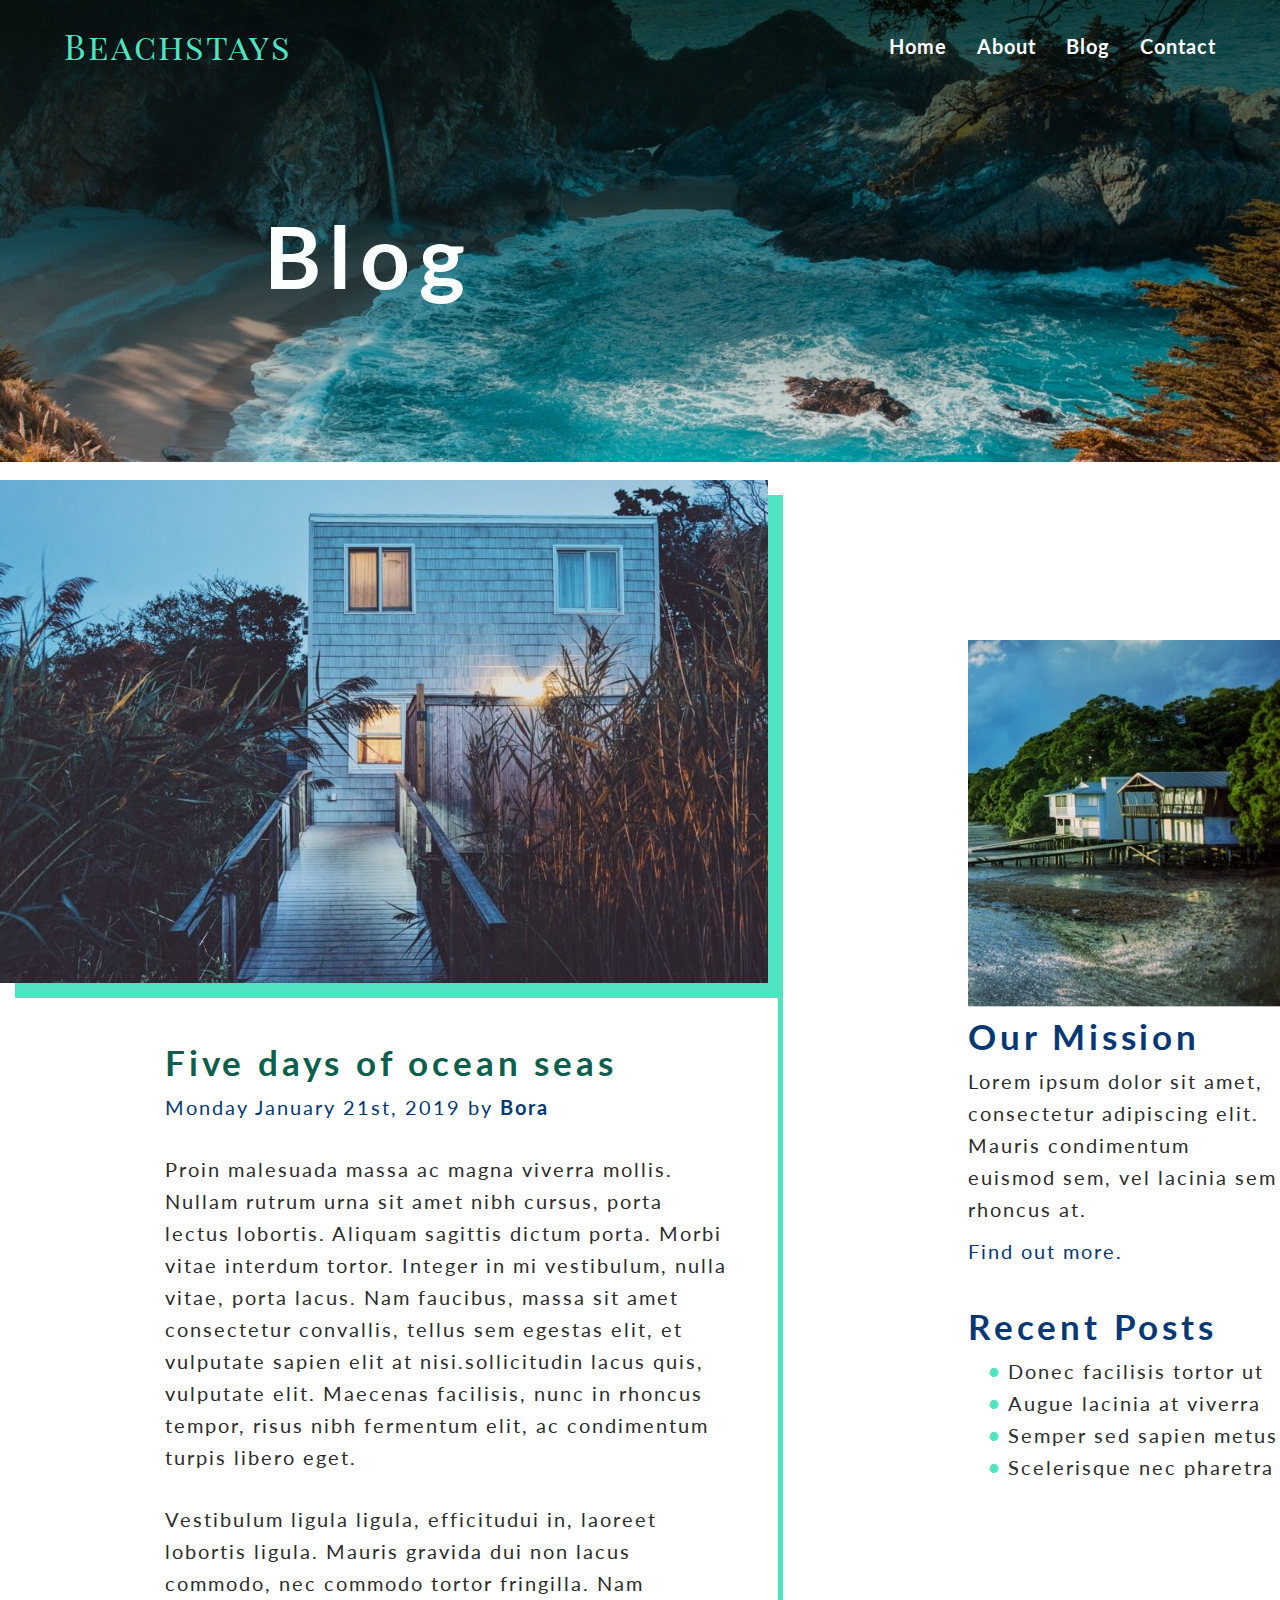
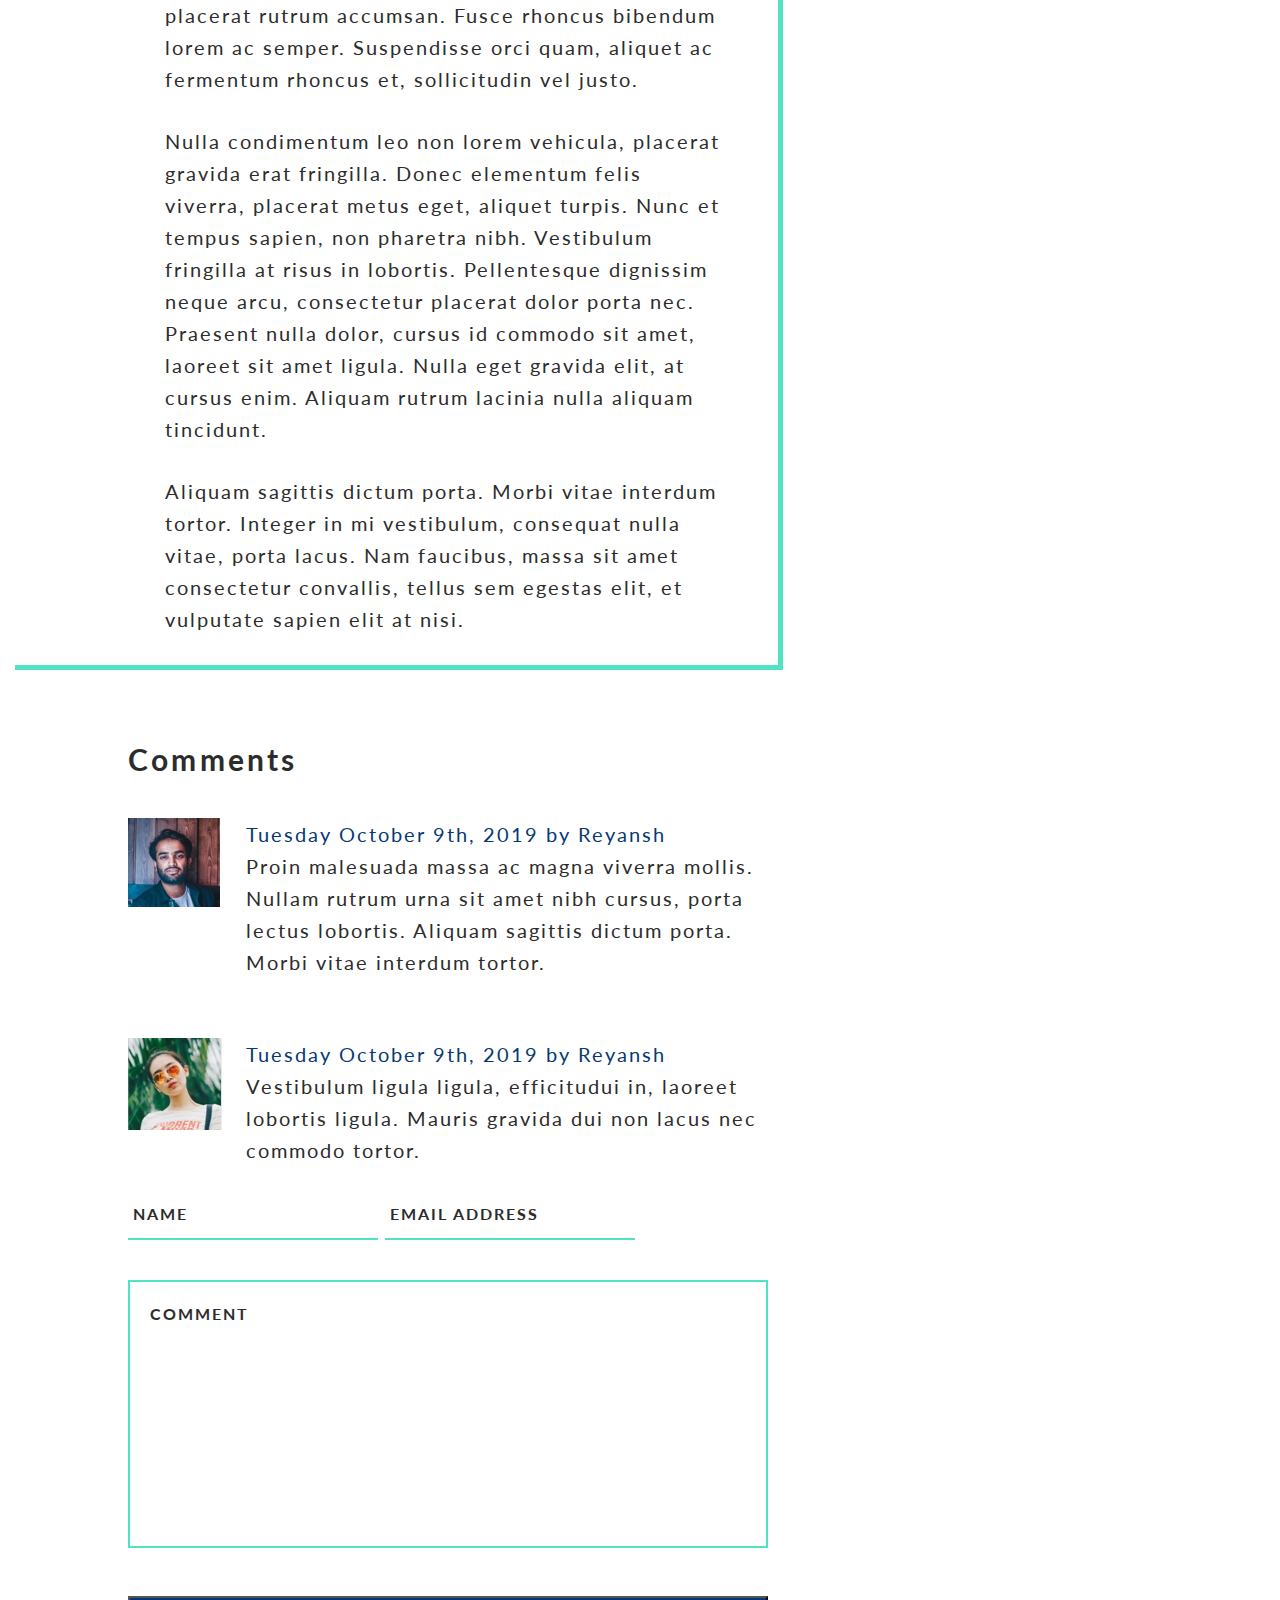
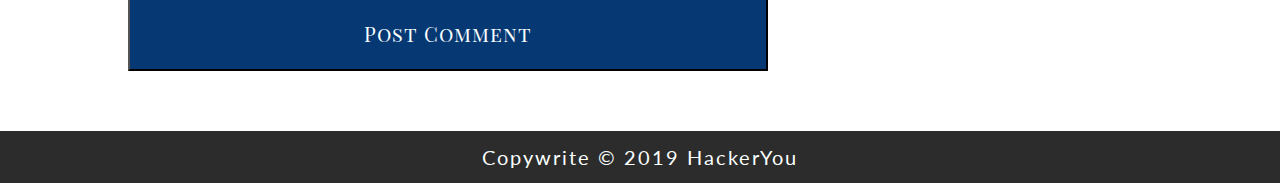
==== blog.html @ 85454492 "8. Completed HTM and CSS for the ContactPage and BlogPage" ====
<!DOCTYPE html>
<html lang="en">

<head>
  <meta charset="UTF-8">
  <meta http-equiv="X-UA-Compatible" content="IE=edge">
  <meta name="viewport" content="width=device-width, initial-scale=1.0">
  <title>Blog</title>

  <link href="https://fonts.googleapis.com/css2?family=Lato:wght@300;400&display=swap" rel="stylesheet">
  <link href="https://fonts.googleapis.com/css2?family=Playfair+Display+SC:ital,wght@1,900&display=swap"
    rel="stylesheet">
  <link rel="stylesheet" href="./styles/styles.css">
</head>

<body id="blogPage">
  <header id="header">
    <nav class="menu">
      <div class="wrapper">
        <div class="logoContainer">
          <p class="logo">Beachstays</p>
        </div> <!-- ./logoContainer -->

        <div class="navBar">
          <ul>
            <li><a href="#" class="nav">Home</a></li>
            <li><a href="#welcomePage" class="nav">About</a></li>
            <li><a href="#blogPage" class="nav">Blog</a></li>
            <li><a href="#contactPage" class="nav">Contact</a></li>
          </ul>
        </div>

        <!-- "Hamburger menu"  -->
        <a href="#" class="hamburgerMenu nav">
          <i class="fa fa-bars showIcon"></i>
        </a>
      </div> <!-- ./wrapper -->
    </nav>

    <div class="wrapper">
      <div class="headerText">
        <h2>Blog</h2>
      </div>
    </div> <!-- ./wrapper -->
  </header>

  <main>
    <section class="blogPost">
      <div class="detailedTrip">
        <div class="blogImageContainer">
          <img src="./assets/images/post-image.jpg" alt="XXXXXX">
        </div>
        <div class="blogTextContainer">
          <h4>Five days of ocean seas</h4>
          <p class="date">Monday January 21st, 2019 by <span> Bora</span></p>

          <p class="comm">Proin malesuada massa ac magna viverra mollis. Nullam rutrum urna sit amet nibh cursus,
            porta lectus lobortis. Aliquam sagittis dictum porta. Morbi vitae interdum tortor. Integer in mi vestibulum,
            nulla vitae, porta lacus. Nam faucibus, massa sit amet consectetur convallis, tellus sem egestas elit, et
            vulputate sapien elit at nisi.sollicitudin lacus quis, vulputate elit. Maecenas facilisis, nunc in rhoncus
            tempor, risus nibh fermentum elit, ac condimentum turpis libero eget.</p>

          <p class="comm">Vestibulum ligula ligula,
            efficitudui in, laoreet lobortis ligula. Mauris gravida dui non lacus commodo, nec commodo tortor
            fringilla. Nam placerat rutrum accumsan. Fusce rhoncus bibendum lorem ac semper. Suspendisse orci quam,
            aliquet
            ac
            fermentum rhoncus et, sollicitudin vel justo.</p>

          <p class="comm">Nulla condimentum leo non lorem vehicula, placerat gravida erat fringilla. Donec elementum
            felis viverra,
            placerat metus
            eget, aliquet turpis. Nunc et tempus sapien, non pharetra nibh. Vestibulum fringilla at risus in lobortis.
            Pellentesque
            dignissim neque arcu, consectetur placerat dolor porta nec. Praesent nulla dolor, cursus id commodo sit
            amet, laoreet
            sit amet ligula. Nulla
            eget gravida elit, at cursus enim. Aliquam rutrum lacinia nulla aliquam tincidunt.</p>

          <p class="comm"> Aliquam sagittis dictum porta. Morbi vitae interdum tortor. Integer in mi vestibulum,
            consequat
            nulla vitae,
            porta
            lacus. Nam faucibus, massa sit amet consectetur convallis, tellus sem egestas elit, et vulputate sapien elit
            at nisi.</p>
        </div>
      </div>
    </section>

    <aside class="ourMission">
      <div class="ourMissionRecentPosts">
        <div class="ourMissionImageContainer">
          <img src="./assets/images/sidebar-image.jpg" alt="XXXXXX">
        </div>

        <div class="ourMissionTextContainer">
          <h5>Our Mission</h5>
          <p class="comm">
            Lorem ipsum dolor sit amet, consectetur adipiscing elit. Mauris condimentum euismod sem, vel
            lacinia sem rhoncus at.</p>
          <a href="#" class="linkType">Find out more.</a>
        </div>

        <div class="recentPosts">
          <h5>Recent Posts</h5>
          <ul>
            <li><a href="#">Donec facilisis tortor ut</a></li>
            <li><a href="#">Augue lacinia at viverra</a></li>
            <li><a href="#">Semper sed sapien metus</a></li>
            <li><a href="#">Scelerisque nec pharetra</a></li>
          </ul>
        </div>

      </div>
    </aside>

    <section class="comments wrapper">
      <h6>Comments</h6>

      <div class="userComments">
        <div class="userImageContainer">
          <img src="./assets/images/comment-image.jpg" alt="XXXXX">
        </div>
        <div class="userCommentContainer">
          <p class="date">Tuesday October 9th, 2019 by Reyansh</p>
          <p class="comm">Proin malesuada massa ac magna viverra mollis. Nullam rutrum urna sit amet nibh cursus,
            porta lectus lobortis. Aliquam sagittis dictum porta. Morbi vitae interdum tortor. </p>
        </div>
      </div>

      <div class="userComments">
        <div class="userImageContainer">
          <img src="./assets/images/comment-image2.jpg" alt="XXXXXX">
        </div>
        <div class="userCommentContainer">
          <p class="date">Tuesday October 9th, 2019 by Reyansh</p>
          <p class="comm">Vestibulum ligula ligula,
            efficitudui in, laoreet lobortis ligula. Mauris gravida dui non lacus nec commodo tortor.</p>
        </div>
      </div>
    </section>






    <section class="commentForm">
      <form action="#" method="post" class="sendCommentForm" name="sendCommentForm">
        <div class="nameEmailContainer">
          <label for="name" class="sr-only">Name</label>
          <input type="text" id="name" class="name " placeholder="Name">
          <label for="email" class="sr-only">Email</label>
          <input type="email" id="email" class="email " placeholder="Email address">
        </div>
        <div class="commentContainer">
          <label for="comment" class="sr-only">Comment</label>
          <textarea name="comment" id="comment" class="comment" cols="80" rows="7" placeholder="Comment"></textarea>
        </div>
        <button type="submit" class="likeButton">Post Comment</button>


      </form>

    </section>

  </main>

  <footer>
    <div class="wrapper">
      <p>Copywrite © 2019 HackerYou</p>
    </div>
  </footer>
</body>

</html>
---- styles/styles.css ----
@charset "UTF-8";
html {
  line-height: 1.15;
  -ms-text-size-adjust: 100%;
  -webkit-text-size-adjust: 100%;
}

body {
  margin: 0;
}

article,
aside,
footer,
header,
nav,
section {
  display: block;
}

h1 {
  font-size: 2em;
  margin: 0.67em 0;
}

figcaption,
figure,
main {
  display: block;
}

figure {
  margin: 1em 40px;
}

hr {
  -webkit-box-sizing: content-box;
          box-sizing: content-box;
  height: 0;
  overflow: visible;
}

pre {
  font-family: monospace, monospace;
  font-size: 1em;
}

a {
  background-color: transparent;
  -webkit-text-decoration-skip: objects;
}

abbr[title] {
  border-bottom: none;
  text-decoration: underline;
  -webkit-text-decoration: underline dotted;
          text-decoration: underline dotted;
}

b,
strong {
  font-weight: inherit;
}

b,
strong {
  font-weight: bolder;
}

code,
kbd,
samp {
  font-family: monospace, monospace;
  font-size: 1em;
}

dfn {
  font-style: italic;
}

mark {
  background-color: #ff0;
  color: #000;
}

small {
  font-size: 80%;
}

sub,
sup {
  font-size: 75%;
  line-height: 0;
  position: relative;
  vertical-align: baseline;
}

sub {
  bottom: -0.25em;
}

sup {
  top: -0.5em;
}

audio,
video {
  display: inline-block;
}

audio:not([controls]) {
  display: none;
  height: 0;
}

img {
  border-style: none;
}

svg:not(:root) {
  overflow: hidden;
}

button,
input,
optgroup,
select,
textarea {
  font-family: sans-serif;
  font-size: 100%;
  line-height: 1.15;
  margin: 0;
}

button,
input {
  overflow: visible;
}

button,
select {
  text-transform: none;
}

button,
html [type=button],
[type=reset],
[type=submit] {
  -webkit-appearance: button;
}

button::-moz-focus-inner,
[type=button]::-moz-focus-inner,
[type=reset]::-moz-focus-inner,
[type=submit]::-moz-focus-inner {
  border-style: none;
  padding: 0;
}

button:-moz-focusring,
[type=button]:-moz-focusring,
[type=reset]:-moz-focusring,
[type=submit]:-moz-focusring {
  outline: 1px dotted ButtonText;
}

fieldset {
  padding: 0.35em 0.75em 0.625em;
}

legend {
  -webkit-box-sizing: border-box;
          box-sizing: border-box;
  color: inherit;
  display: table;
  max-width: 100%;
  padding: 0;
  white-space: normal;
}

progress {
  display: inline-block;
  vertical-align: baseline;
}

textarea {
  overflow: auto;
}

[type=checkbox],
[type=radio] {
  -webkit-box-sizing: border-box;
          box-sizing: border-box;
  padding: 0;
}

[type=number]::-webkit-inner-spin-button,
[type=number]::-webkit-outer-spin-button {
  height: auto;
}

[type=search] {
  -webkit-appearance: textfield;
  outline-offset: -2px;
}

[type=search]::-webkit-search-cancel-button,
[type=search]::-webkit-search-decoration {
  -webkit-appearance: none;
}

::-webkit-file-upload-button {
  -webkit-appearance: button;
  font: inherit;
}

details,
menu {
  display: block;
}

summary {
  display: list-item;
}

canvas {
  display: inline-block;
}

template {
  display: none;
}

[hidden] {
  display: none;
}

/* 1.2 BORDER-BOX */
* {
  -webkit-box-sizing: border-box;
  box-sizing: border-box;
}

*,
*::before,
*::after {
  -webkit-box-sizing: inherit;
          box-sizing: inherit;
}

.sr-only {
  position: absolute;
  width: 1px;
  height: 1px;
  margin: -1px;
  border: 0;
  padding: 0;
  white-space: nowrap;
  -webkit-clip-path: inset(100%);
          clip-path: inset(100%);
  clip: rect(0 0 0 0);
  overflow: hidden;
}

* {
  -webkit-box-sizing: border-box;
  box-sizing: border-box;
}

html {
  font-size: 125%;
}

h1,
.logo,
.likeButton {
  font-family: "Playfair Display SC", serif;
}

body,
h2,
h3,
h4,
h5,
h6,
.nav,
.placeholder {
  font-family: "Lato", sans-serif;
}

body {
  font-size: 1rem;
  color: #2c2c2c;
  line-height: 1.6rem;
  letter-spacing: 2px;
}

body {
  font-weight: normal;
}

.nav,
.likeButton {
  font-size: 1rem;
  color: #fafffe;
  letter-spacing: 1px;
}

.nav {
  font-weight: bold;
  line-height: 1.6rem;
}

.likeButton {
  font-weight: normal;
  line-height: 1.45rem;
}

.logo {
  font-size: 1.73rem;
  color: #50e3c2;
}

h1 {
  font-size: 5.56rem;
  color: #063974;
}

h2,
h3,
h4,
h5,
h6 {
  font-weight: bold;
  line-height: 2.9rem;
}

h2 {
  color: #fafffe;
  font-size: 4.35rem;
  letter-spacing: 9px;
}

h3 {
  color: #0c5f4c;
  font-size: 3.1rem;
  letter-spacing: 6.7px;
}

h4,
h5 {
  font-size: 1.75rem;
  letter-spacing: 3.8px;
}

h5 {
  color: #063974;
}

h6 {
  font-size: 1.5rem;
  letter-spacing: 3.2px;
}

.blogPost h4 {
  color: #0c5f4c;
}

.date {
  color: #063974;
}
.date span {
  font-weight: bold;
}

.linkType {
  color: #0c5f4c;
}

* {
  margin: 0;
  padding: 0;
}

ul {
  list-style: none;
}

a {
  text-decoration: none;
  color: inherit;
  cursor: pointer;
  -webkit-transition: 0.3s;
  transition: 0.3s;
}

.wrapper {
  display: -webkit-box;
  display: -ms-flexbox;
  display: flex;
  max-width: 1280px;
  width: 90%;
  margin: 0 auto;
}

img {
  max-height: 100%;
  max-width: 100%;
  display: block;
  height: auto;
}

.likeButton {
  background-color: #063974;
  padding: 18px 36px;
  text-align: center;
}
.likeButton:hover, .likeButton:focus {
  color: #50e3c2;
}

.nav {
  display: inherit;
  text-decoration: none;
}
.nav:hover, .nav:focus {
  color: #50e3c2;
}

.linkType {
  color: #063974;
}
.linkType:hover, .linkType:focus {
  opacity: 0.3;
}

#welcomePage header {
  background-image: url(../assets/images/home-image-1.jpg);
  height: 100vh;
  background-size: 100%;
  background-repeat: no-repeat;
}

#blogPage header {
  background-image: url(../assets/images/blog-image-1.jpg);
  height: 60vh;
  background-size: 100%;
  background-repeat: no-repeat;
}

#contactPage header {
  background-image: url(../assets/images/contact-image-1.jpg);
  height: 80vh;
  background-size: 100%;
  background-repeat: no-repeat;
}

.menu {
  padding-top: 30px;
}
.menu .wrapper {
  -webkit-box-pack: justify;
      -ms-flex-pack: justify;
          justify-content: space-between;
}
.menu .wrapper .navBar ul {
  display: -webkit-box;
  display: -ms-flexbox;
  display: flex;
  -webkit-box-orient: horizontal;
  -webkit-box-direction: normal;
      -ms-flex-direction: row;
          flex-direction: row;
  -webkit-box-pack: justify;
      -ms-flex-pack: justify;
          justify-content: space-between;
}
.menu .wrapper .navBar ul a {
  padding-left: 30px;
}
.menu .hamburgerMenu {
  display: none;
}

#welcomePage .headerText {
  text-align: left;
  margin-top: 30vh;
  margin-left: 450px;
}

#blogPage .headerText {
  margin-top: 15vh;
  margin-left: 200px;
}

#contactPage .headerText {
  margin-top: 25vh;
  margin-left: 130px;
}

footer {
  background-color: #2c2c2c;
  color: #fafffe;
  text-align: center;
}

footer p {
  width: 100%;
  padding: 10px;
  margin: 0;
}

#imagesContainer,
#planAhead,
#newLocations {
  background-color: aquamarine;
}

.secondNav i::before {
  font-family: FontAwesome;
  padding: 15px;
  border-radius: 50%;
  background-color: blue;
}

#blogPage main {
  display: -webkit-box;
  display: -ms-flexbox;
  display: flex;
  -webkit-box-pack: justify;
      -ms-flex-pack: justify;
          justify-content: space-between;
  -ms-flex-wrap: wrap;
      flex-wrap: wrap;
}

.blogPost {
  -ms-flex-preferred-size: 60%;
      flex-basis: 60%;
  position: relative;
  top: -60px;
}

.blogImageContainer {
  -webkit-box-shadow: 15px 15px #50e3c2;
          box-shadow: 15px 15px #50e3c2;
}
.blogImageContainer img {
  width: 100%;
  height: 100%;
  -o-object-fit: cover;
     object-fit: cover;
}

.blogTextContainer {
  position: relative;
  right: -15px;
  padding-top: 50px;
  padding-left: 150px;
  padding-right: 50px;
  border-right: 5px solid #50e3c2;
  border-bottom: 5px solid #50e3c2;
}

p {
  margin-bottom: 30px;
}

.ourMission {
  -ms-flex-preferred-size: 40%;
      flex-basis: 40%;
}

.blogImageContainer {
  width: 100%;
  height: auto;
}

.ourMissionRecentPosts {
  padding-top: 5rem;
  padding-left: 10rem;
}

.ourMissionTextContainer {
  margin-bottom: 30px;
}
.ourMissionTextContainer p {
  margin-bottom: 10px;
}

.recentPosts ul li::before {
  content: "•";
  color: #50e3c2;
  font-weight: bold;
  display: inline-block;
  width: 3em;
  margin-left: -1em;
  padding-left: 2rem;
}

.comments {
  width: 50%;
  -webkit-box-orient: vertical;
  -webkit-box-direction: normal;
      -ms-flex-direction: column;
          flex-direction: column;
  margin-left: 10%;
}
.comments .userComments {
  display: -webkit-box;
  display: -ms-flexbox;
  display: flex;
  margin: 30px 0;
}
.comments .userComments .userImageContainer {
  -ms-flex-preferred-size: 20%;
      flex-basis: 20%;
  padding-right: 20px;
}
.comments .userComments .userCommentContainer {
  -ms-flex-preferred-size: 90%;
      flex-basis: 90%;
}
.comments .userComments .userCommentContainer p {
  margin-bottom: 0;
}

#contactPage main {
  display: -webkit-box;
  display: -ms-flexbox;
  display: flex;
  -webkit-box-orient: horizontal;
  -webkit-box-direction: normal;
      -ms-flex-direction: row;
          flex-direction: row;
}

.messageForm {
  -ms-flex-preferred-size: 60%;
      flex-basis: 60%;
}

.companyInfo {
  display: -webkit-box;
  display: -ms-flexbox;
  display: flex;
  -webkit-box-orient: vertical;
  -webkit-box-direction: normal;
      -ms-flex-direction: column;
          flex-direction: column;
  -ms-flex-preferred-size: 30%;
      flex-basis: 30%;
  padding: 60px;
}
.companyInfo p {
  margin-bottom: 5px;
}
.companyInfo .socialIcons a {
  padding-right: 10px;
}
.companyInfo .emailContainer {
  font-weight: bold;
  margin-bottom: 20px;
}

.messageForm,
.commentForm {
  display: -webkit-box;
  display: -ms-flexbox;
  display: flex;
  width: 50%;
  margin-left: 10%;
  margin-bottom: 60px;
}
.messageForm input,
.messageForm textarea,
.commentForm input,
.commentForm textarea {
  font-family: "Lato", sans-serif;
  font-weight: 100;
  font-size: 20px;
  line-height: 32px;
  letter-spacing: 2px;
  padding: 0 0 10px 5px;
  border: none;
  resize: none;
  margin-bottom: 40px;
}
.messageForm input::-webkit-input-placeholder, .messageForm textarea::-webkit-input-placeholder, .commentForm input::-webkit-input-placeholder, .commentForm textarea::-webkit-input-placeholder {
  font-weight: bold;
  font-size: 0.8rem;
  color: #2c2c2c;
  opacity: 1;
  line-height: 1.2rem;
  text-transform: uppercase;
}
.messageForm input::-moz-placeholder, .messageForm textarea::-moz-placeholder, .commentForm input::-moz-placeholder, .commentForm textarea::-moz-placeholder {
  font-weight: bold;
  font-size: 0.8rem;
  color: #2c2c2c;
  opacity: 1;
  line-height: 1.2rem;
  text-transform: uppercase;
}
.messageForm input:-ms-input-placeholder, .messageForm textarea:-ms-input-placeholder, .commentForm input:-ms-input-placeholder, .commentForm textarea:-ms-input-placeholder {
  font-weight: bold;
  font-size: 0.8rem;
  color: #2c2c2c;
  opacity: 1;
  line-height: 1.2rem;
  text-transform: uppercase;
}
.messageForm input::-ms-input-placeholder, .messageForm textarea::-ms-input-placeholder, .commentForm input::-ms-input-placeholder, .commentForm textarea::-ms-input-placeholder {
  font-weight: bold;
  font-size: 0.8rem;
  color: #2c2c2c;
  opacity: 1;
  line-height: 1.2rem;
  text-transform: uppercase;
}
.messageForm input::placeholder,
.messageForm textarea::placeholder,
.commentForm input::placeholder,
.commentForm textarea::placeholder {
  font-weight: bold;
  font-size: 0.8rem;
  color: #2c2c2c;
  opacity: 1;
  line-height: 1.2rem;
  text-transform: uppercase;
}
.messageForm input,
.commentForm input {
  border-bottom: 2px solid #50e3c2;
}
.messageForm textarea,
.commentForm textarea {
  width: 100%;
  min-height: 130px;
  border: 2px solid #50e3c2;
  padding: 20px;
}
.messageForm .sendMessageForm,
.messageForm .sendCommentForm,
.commentForm .sendMessageForm,
.commentForm .sendCommentForm {
  width: 100%;
  display: -webkit-box;
  display: -ms-flexbox;
  display: flex;
  -webkit-box-orient: vertical;
  -webkit-box-direction: normal;
      -ms-flex-direction: column;
          flex-direction: column;
  -webkit-box-pack: justify;
      -ms-flex-pack: justify;
          justify-content: space-between;
}
.messageForm .nameEmailContainer,
.messageForm .messageContainer,
.messageForm .commentContainer,
.commentForm .nameEmailContainer,
.commentForm .messageContainer,
.commentForm .commentContainer {
  -ms-flex-preferred-size: 45%;
      flex-basis: 45%;
  -webkit-box-pack: justify;
      -ms-flex-pack: justify;
          justify-content: space-between;
}
.messageForm button,
.commentForm button {
  line-height: 35px;
}

.messageForm {
  background-color: white;
  position: relative;
  top: -100px;
  padding: 40px;
  -webkit-box-shadow: 15px 15px #50e3c2;
          box-shadow: 15px 15px #50e3c2;
}
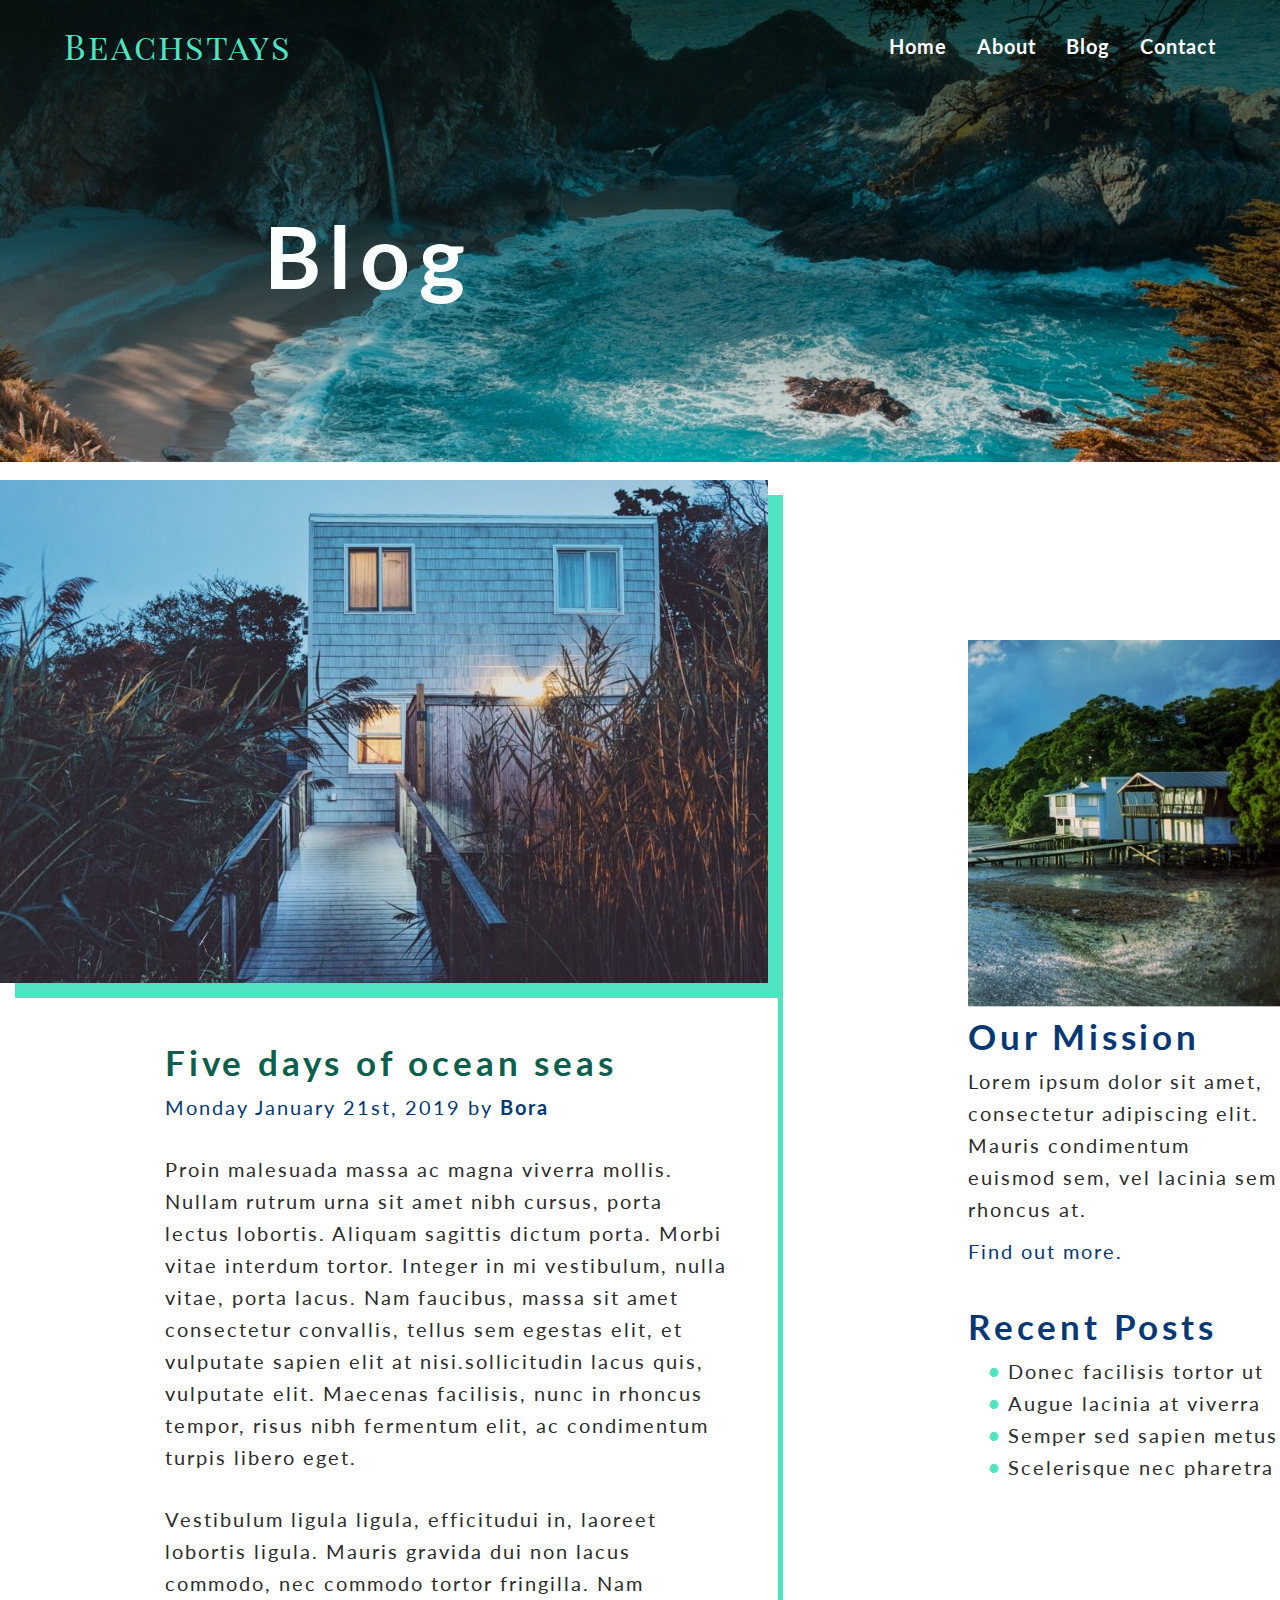
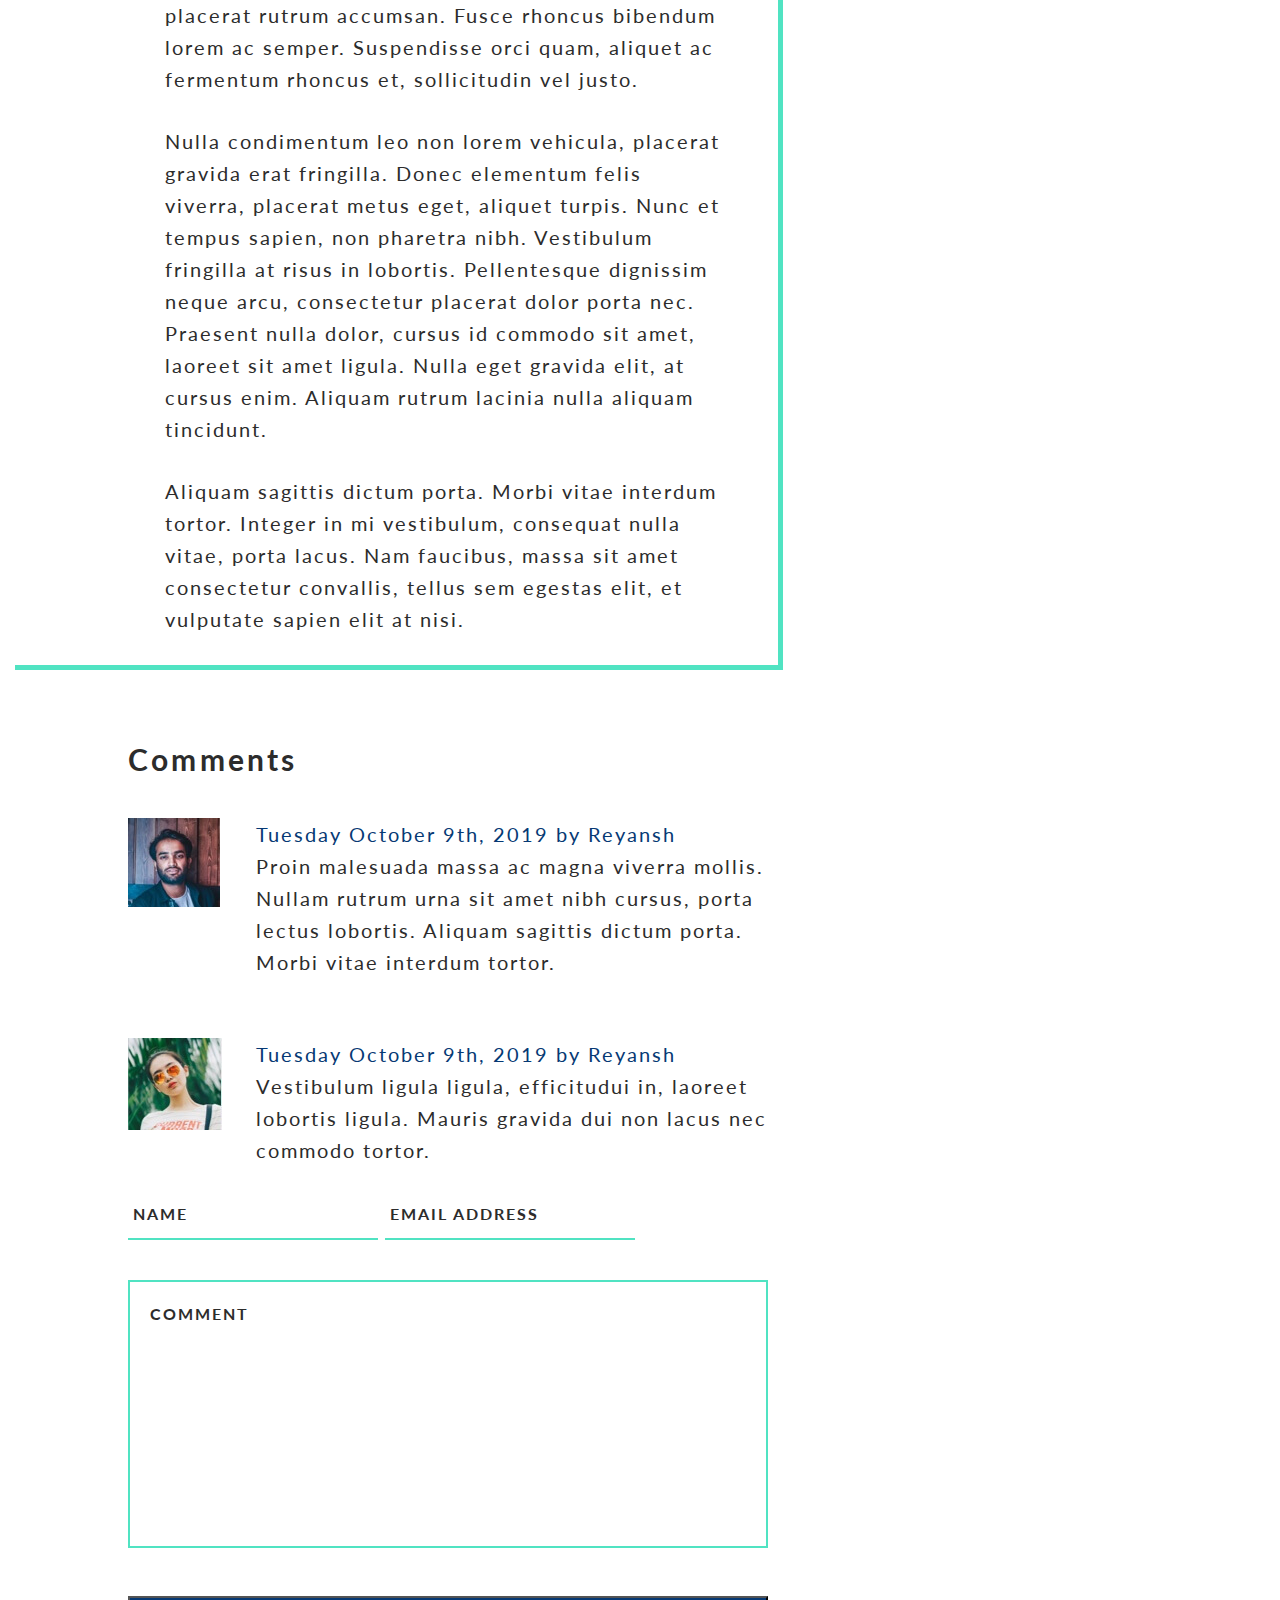
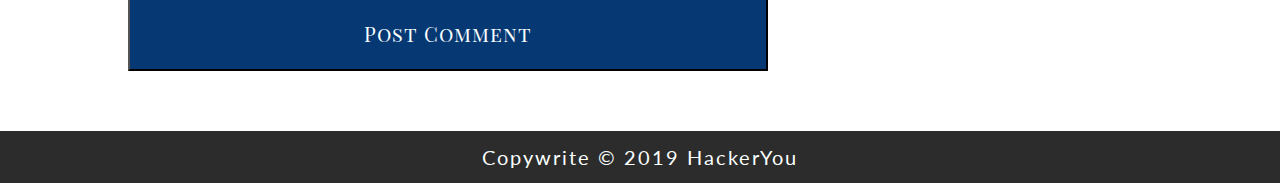
==== commit c17445df: "9. Partially completed HTML and CSS for all index Page except Freetrip Section" ====
--- a/blog.html
+++ b/blog.html
@@ -140,11 +140,6 @@
       </div>
     </section>
 
-
-
-
-
-
     <section class="commentForm">
       <form action="#" method="post" class="sendCommentForm" name="sendCommentForm">
         <div class="nameEmailContainer">
--- a/styles/styles.css
+++ b/styles/styles.css
@@ -20,7 +20,7 @@
 
 h1 {
   font-size: 2em;
-  margin: 0.67em 0;
+  margin: 0.4em 0;
 }
 
 figcaption,
@@ -353,6 +353,10 @@
   letter-spacing: 3.8px;
 }
 
+h4 {
+  color: #0c5f4c;
+}
+
 h5 {
   color: #063974;
 }
@@ -432,27 +436,6 @@
 }
 .linkType:hover, .linkType:focus {
   opacity: 0.3;
-}
-
-#welcomePage header {
-  background-image: url(../assets/images/home-image-1.jpg);
-  height: 100vh;
-  background-size: 100%;
-  background-repeat: no-repeat;
-}
-
-#blogPage header {
-  background-image: url(../assets/images/blog-image-1.jpg);
-  height: 60vh;
-  background-size: 100%;
-  background-repeat: no-repeat;
-}
-
-#contactPage header {
-  background-image: url(../assets/images/contact-image-1.jpg);
-  height: 80vh;
-  background-size: 100%;
-  background-repeat: no-repeat;
 }
 
 .menu {
@@ -482,15 +465,42 @@
   display: none;
 }
 
-#welcomePage .headerText {
+#welcomePage header {
+  background-image: url(../assets/images/home-image-1.jpg);
+  height: 100vh;
+  background-size: 100%;
+  background-repeat: no-repeat;
+}
+#welcomePage header .imagesContainer {
+  width: 600px;
+  max-width: 700px;
+  position: absolute;
+  left: 0;
+  top: 35vh;
+}
+#welcomePage header .headerText {
   text-align: left;
   margin-top: 30vh;
-  margin-left: 450px;
-}
-
-#blogPage .headerText {
+  margin-left: 400px;
+  z-index: 10;
+}
+
+#blogPage header {
+  background-image: url(../assets/images/blog-image-1.jpg);
+  height: 60vh;
+  background-size: 100%;
+  background-repeat: no-repeat;
+}
+#blogPage header .headerText {
   margin-top: 15vh;
   margin-left: 200px;
+}
+
+#contactPage header {
+  background-image: url(../assets/images/contact-image-1.jpg);
+  height: 80vh;
+  background-size: 100%;
+  background-repeat: no-repeat;
 }
 
 #contactPage .headerText {
@@ -510,17 +520,132 @@
   margin: 0;
 }
 
-#imagesContainer,
+#imagesGallery,
 #planAhead,
 #newLocations {
-  background-color: aquamarine;
-}
-
+  background-color: #d2f9f1;
+}
+
+#visitGuyana {
+  height: 460px;
+}
+#visitGuyana .wrapper {
+  margin-top: 20vh;
+  -webkit-box-pack: justify;
+      -ms-flex-pack: justify;
+          justify-content: space-between;
+}
+#visitGuyana .visitGuyanaContent {
+  -ms-flex-preferred-size: 60%;
+      flex-basis: 60%;
+}
+#visitGuyana .visitGuyanaImageContainer img {
+  -webkit-box-shadow: -15px 15px #50e3c2;
+          box-shadow: -15px 15px #50e3c2;
+}
+#visitGuyana h4 {
+  margin-bottom: 20px;
+}
+
+#imagesGallery {
+  height: 500px;
+}
+#imagesGallery ul {
+  display: -webkit-box;
+  display: -ms-flexbox;
+  display: flex;
+  -webkit-box-pack: space-evenly;
+      -ms-flex-pack: space-evenly;
+          justify-content: space-evenly;
+}
+#imagesGallery ul li {
+  -ms-flex-preferred-size: 33%;
+      flex-basis: 33%;
+  padding: 50px 15px;
+}
+
+.secondNav {
+  height: 350px;
+  margin: 30px 0;
+}
+.secondNav ul {
+  display: -webkit-box;
+  display: -ms-flexbox;
+  display: flex;
+  -webkit-box-pack: space-evenly;
+      -ms-flex-pack: space-evenly;
+          justify-content: space-evenly;
+  -ms-flex-wrap: wrap;
+      flex-wrap: wrap;
+}
+.secondNav ul li {
+  display: -webkit-box;
+  display: -ms-flexbox;
+  display: flex;
+  -ms-flex-preferred-size: 50%;
+      flex-basis: 50%;
+}
+.secondNav ul li .seconNavIcon {
+  -ms-flex-preferred-size: 10%;
+      flex-basis: 10%;
+}
+.secondNav ul li .seconNavText {
+  -ms-flex-preferred-size: 80%;
+      flex-basis: 80%;
+  padding-left: 10px;
+}
+.secondNav ul li .seconNavText h6 {
+  color: #0c5f4c;
+  margin-top: -15px;
+}
 .secondNav i::before {
   font-family: FontAwesome;
+  font-style: normal;
+  color: white;
   padding: 15px;
   border-radius: 50%;
-  background-color: blue;
+  background-color: #50e3c2;
+}
+
+#planAhead,
+#newLocations {
+  display: -webkit-box;
+  display: -ms-flexbox;
+  display: flex;
+  -webkit-box-pack: justify;
+      -ms-flex-pack: justify;
+          justify-content: space-between;
+}
+
+.planAheadImageContainer,
+.planAheadTextContainer,
+.newLocationsImageContainer,
+.newLocationsTextContainer {
+  -ms-flex-preferred-size: 40%;
+      flex-basis: 40%;
+}
+
+.planAheadImageContainer {
+  position: relative;
+  top: -25px;
+  -webkit-box-shadow: 15px 15px #50e3c2;
+          box-shadow: 15px 15px #50e3c2;
+}
+
+.planAheadTextContainer {
+  padding: 60px 60px 50px 0;
+}
+
+.newLocationsTextContainer {
+  padding: 50px 0 50px 60px;
+  text-align: right;
+}
+
+.newLocationsImageContainer {
+  position: relative;
+  top: 25px;
+  -webkit-box-shadow: -15px 15px #50e3c2;
+          box-shadow: -15px 15px #50e3c2;
 }
 
 #blogPage main {
@@ -618,8 +743,8 @@
   padding-right: 20px;
 }
 .comments .userComments .userCommentContainer {
-  -ms-flex-preferred-size: 90%;
-      flex-basis: 90%;
+  -ms-flex-preferred-size: 80%;
+      flex-basis: 80%;
 }
 .comments .userComments .userCommentContainer p {
   margin-bottom: 0;
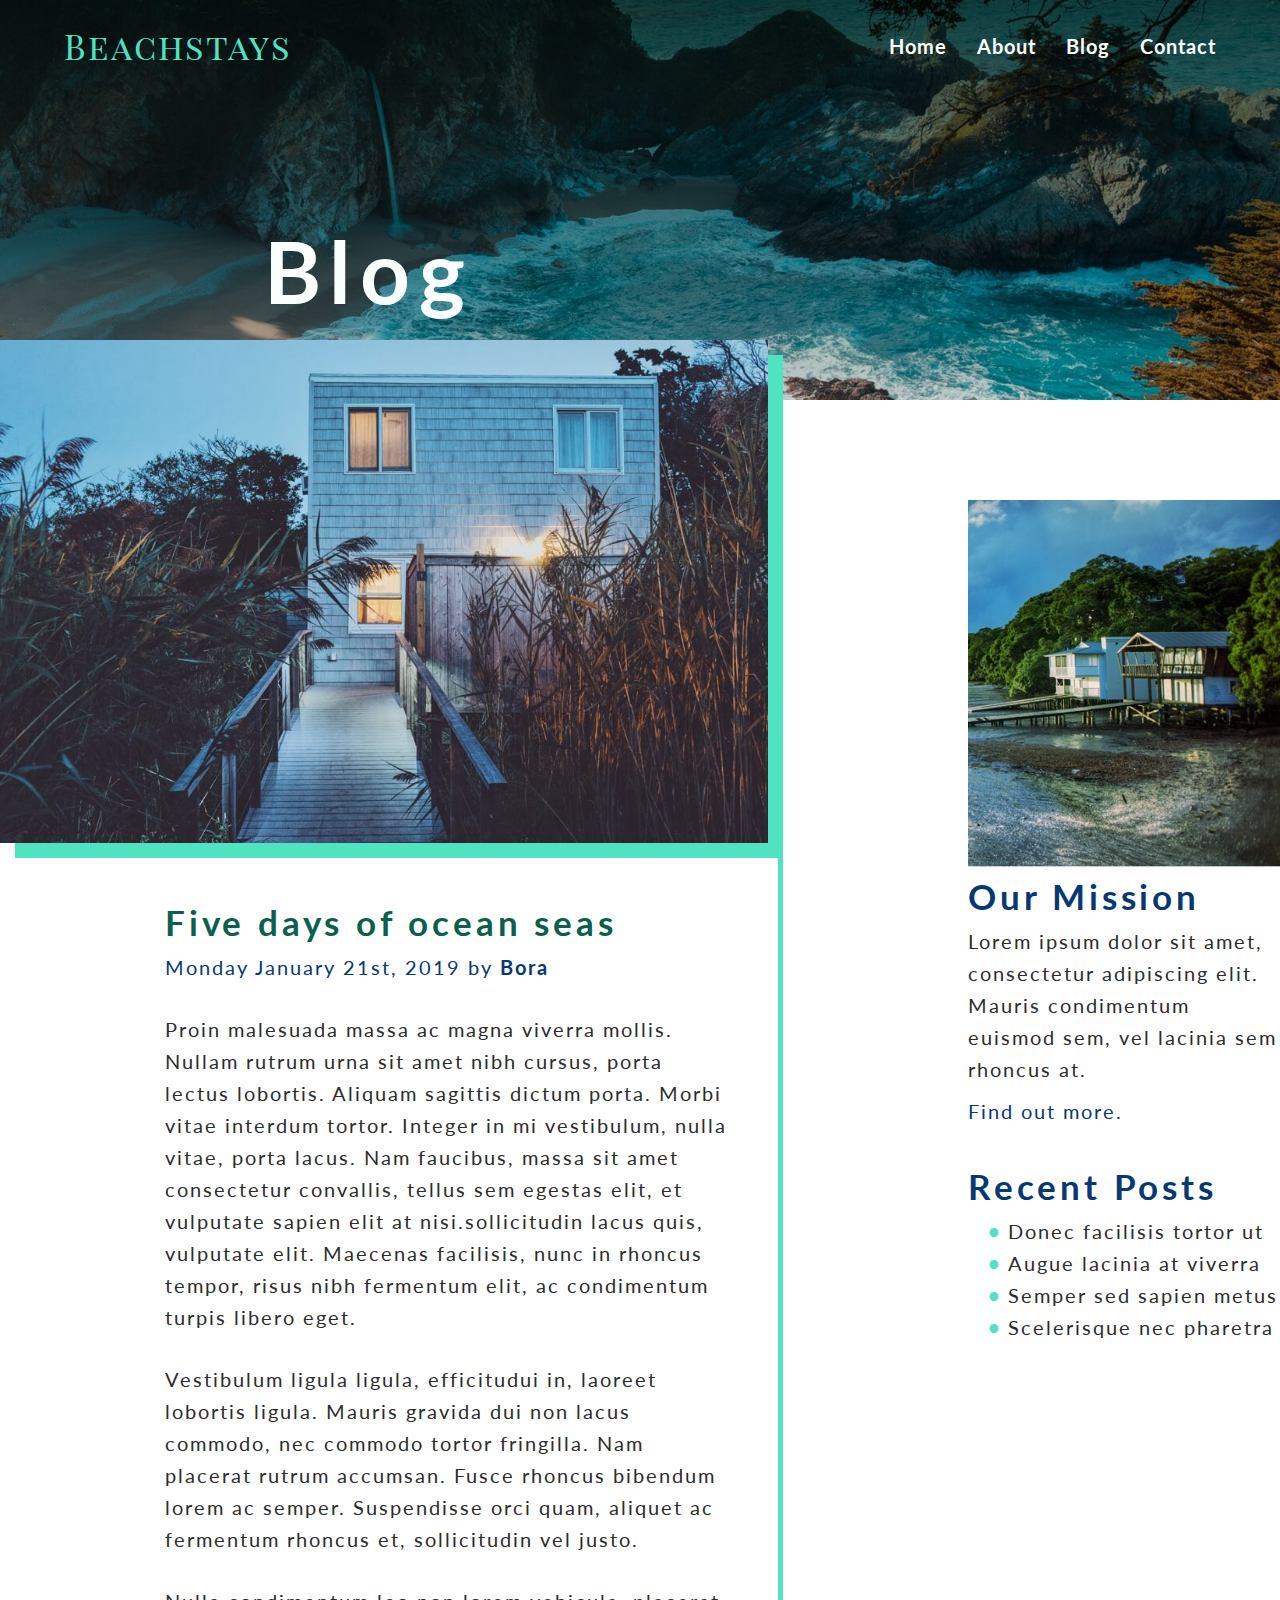
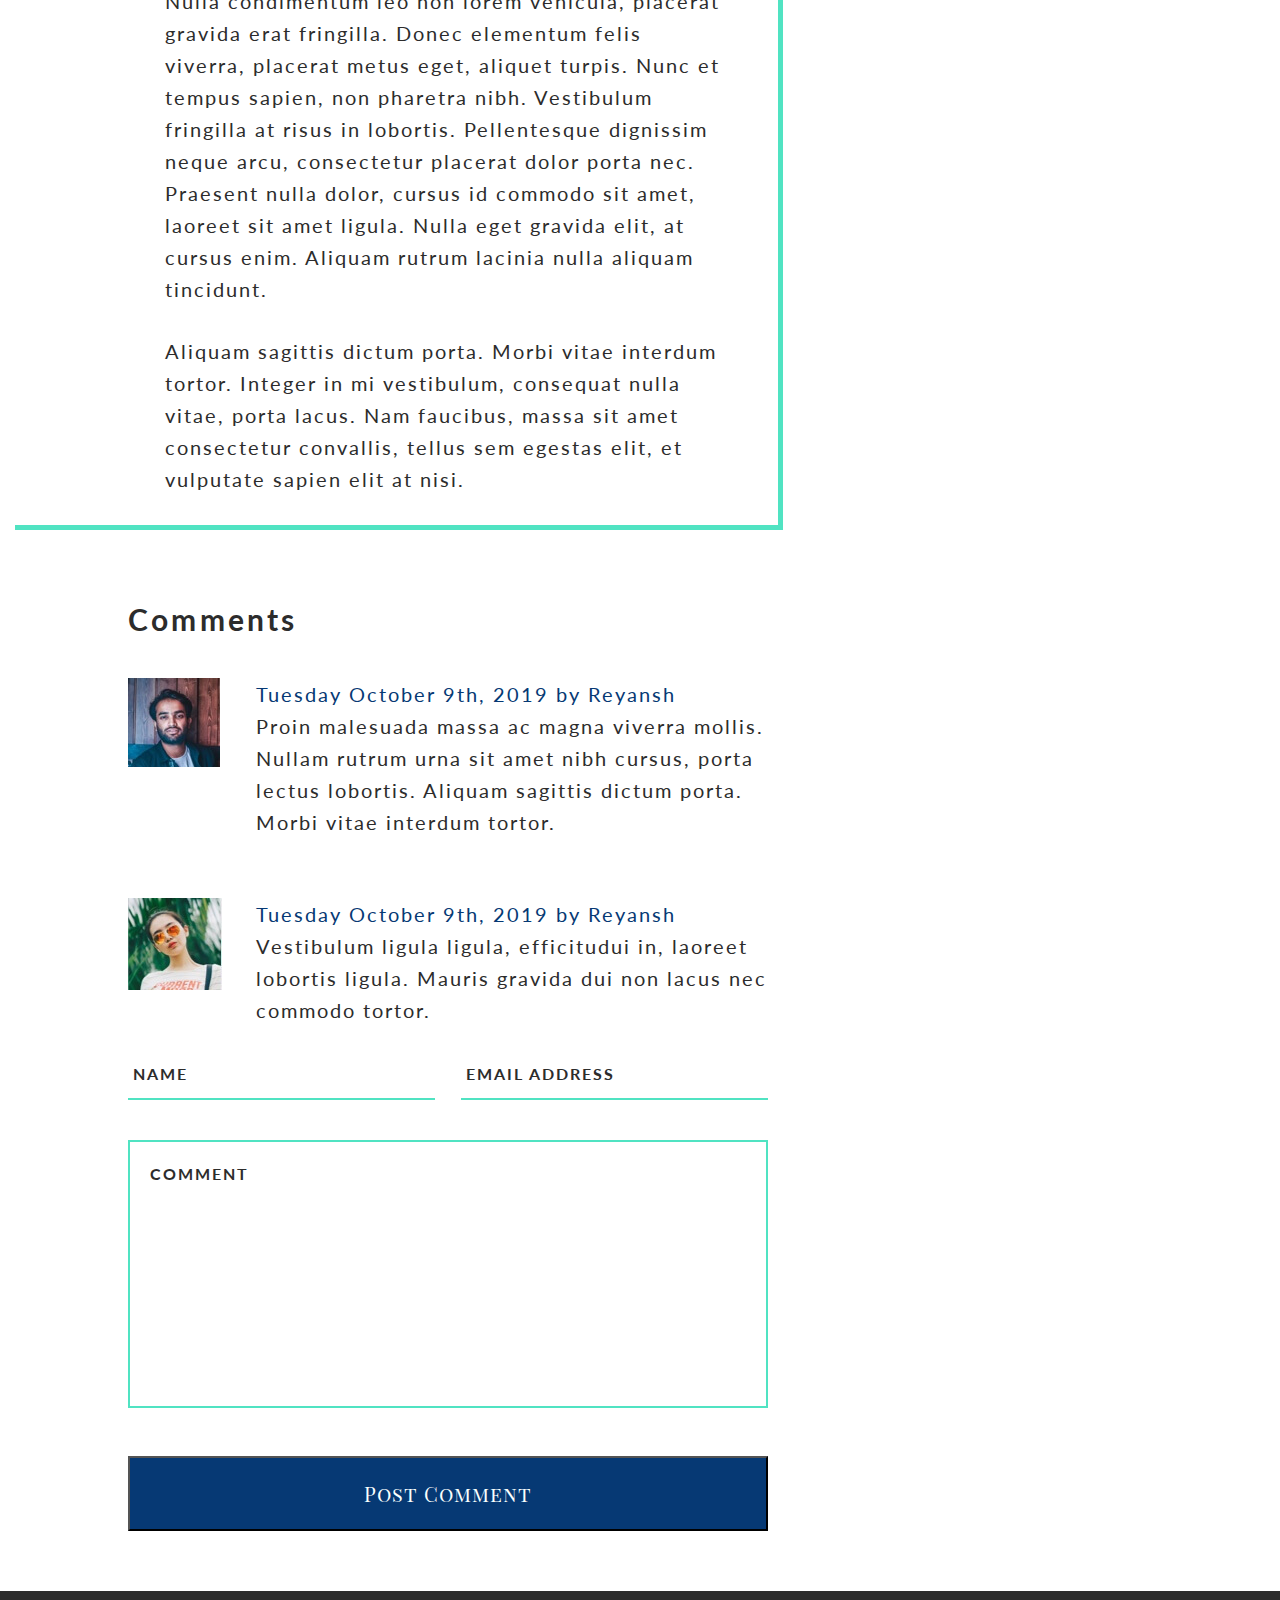
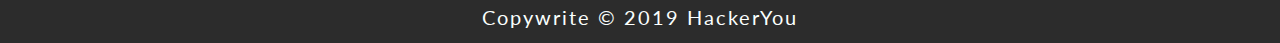
==== commit c1c9d488: "11. Finished Responsive Contact Page" ====
--- a/blog.html
+++ b/blog.html
@@ -23,10 +23,10 @@
 
         <div class="navBar">
           <ul>
-            <li><a href="#" class="nav">Home</a></li>
-            <li><a href="#welcomePage" class="nav">About</a></li>
-            <li><a href="#blogPage" class="nav">Blog</a></li>
-            <li><a href="#contactPage" class="nav">Contact</a></li>
+            <li><a href="./index.html" class="nav">Home</a></li>
+            <li><a href="./contact.html" class="nav">About</a></li>
+            <li><a href="./blog.html" class="nav">Blog</a></li>
+            <li><a href="./contact.html" class="nav">Contact</a></li>
           </ul>
         </div>
 
--- a/styles/styles.css
+++ b/styles/styles.css
@@ -467,8 +467,8 @@
 
 #welcomePage header {
   background-image: url(../assets/images/home-image-1.jpg);
-  height: 100vh;
-  background-size: 100%;
+  height: 600px;
+  background-size: cover;
   background-repeat: no-repeat;
 }
 #welcomePage header .imagesContainer {
@@ -476,35 +476,34 @@
   max-width: 700px;
   position: absolute;
   left: 0;
-  top: 35vh;
+  top: 200px;
 }
 #welcomePage header .headerText {
   text-align: left;
-  margin-top: 30vh;
-  margin-left: 400px;
+  padding-top: 200px;
+  padding-left: 420px;
   z-index: 10;
 }
 
 #blogPage header {
   background-image: url(../assets/images/blog-image-1.jpg);
-  height: 60vh;
-  background-size: 100%;
+  height: 400px;
+  background-size: cover;
   background-repeat: no-repeat;
 }
 #blogPage header .headerText {
-  margin-top: 15vh;
+  margin-top: 150px;
   margin-left: 200px;
 }
 
 #contactPage header {
   background-image: url(../assets/images/contact-image-1.jpg);
-  height: 80vh;
-  background-size: 100%;
+  height: 400px;
+  background-size: cover;
   background-repeat: no-repeat;
 }
-
-#contactPage .headerText {
-  margin-top: 25vh;
+#contactPage header .headerText {
+  margin-top: 100px;
   margin-left: 130px;
 }
 
@@ -530,7 +529,7 @@
   height: 460px;
 }
 #visitGuyana .wrapper {
-  margin-top: 20vh;
+  margin-top: 200px;
   -webkit-box-pack: justify;
       -ms-flex-pack: justify;
           justify-content: space-between;
@@ -625,7 +624,7 @@
       flex-basis: 40%;
 }
 
-.planAheadImageContainer {
+.planAheadImageContainer img {
   position: relative;
   top: -25px;
   -webkit-box-shadow: 15px 15px #50e3c2;
@@ -641,11 +640,34 @@
   text-align: right;
 }
 
-.newLocationsImageContainer {
+.newLocationsImageContainer img {
   position: relative;
   top: 25px;
   -webkit-box-shadow: -15px 15px #50e3c2;
           box-shadow: -15px 15px #50e3c2;
+}
+
+#freeTrip {
+  display: -webkit-box;
+  display: -ms-flexbox;
+  display: flex;
+  width: 60%;
+  -webkit-box-orient: vertical;
+  -webkit-box-direction: normal;
+      -ms-flex-direction: column;
+          flex-direction: column;
+  margin: 50px auto;
+  text-align: center;
+}
+#freeTrip h5 {
+  color: #0c5f4c;
+}
+#freeTrip p {
+  margin-bottom: 10px;
+}
+#freeTrip a {
+  width: 300px;
+  margin: 0 auto;
 }
 
 #blogPage main {
@@ -882,16 +904,18 @@
           justify-content: space-between;
 }
 .messageForm .nameEmailContainer,
-.messageForm .messageContainer,
-.messageForm .commentContainer,
-.commentForm .nameEmailContainer,
-.commentForm .messageContainer,
-.commentForm .commentContainer {
-  -ms-flex-preferred-size: 45%;
-      flex-basis: 45%;
+.commentForm .nameEmailContainer {
+  display: -webkit-box;
+  display: -ms-flexbox;
+  display: flex;
   -webkit-box-pack: justify;
       -ms-flex-pack: justify;
           justify-content: space-between;
+}
+.messageForm .nameEmailContainer input,
+.commentForm .nameEmailContainer input {
+  -ms-flex-preferred-size: 48%;
+      flex-basis: 48%;
 }
 .messageForm button,
 .commentForm button {
@@ -905,4 +929,74 @@
   padding: 40px;
   -webkit-box-shadow: 15px 15px #50e3c2;
           box-shadow: 15px 15px #50e3c2;
+}
+
+@media (max-width: 1070px) {
+  #contactPage #header {
+    width: 100%;
+  }
+  #contactPage #header .headerText {
+    margin: 30px auto;
+  }
+  #contactPage #header .headerText h2 {
+    font-size: 3rem;
+  }
+  #contactPage main {
+    -webkit-box-orient: vertical;
+    -webkit-box-direction: normal;
+        -ms-flex-direction: column;
+            flex-direction: column;
+  }
+  #contactPage main .messageForm {
+    width: 100%;
+    margin: 0 auto;
+    -webkit-box-shadow: none;
+            box-shadow: none;
+  }
+  #contactPage main .companyInfo {
+    text-align: center;
+  }
+}
+@media (max-width: 700px) {
+  #contactPage #header .navBar {
+    display: none;
+  }
+  #contactPage #header .hamburgerMenu {
+    display: contents;
+  }
+  #contactPage #header .hamburgerMenu .showIcon {
+    padding-top: 10px;
+  }
+  #contactPage #header .headerText {
+    margin-top: 40px;
+  }
+  #contactPage #header .headerText h2 {
+    font-size: 2rem;
+  }
+  #contactPage main .sendMessageForm {
+    -webkit-box-orient: vertical;
+    -webkit-box-direction: normal;
+        -ms-flex-direction: column;
+            flex-direction: column;
+  }
+  #contactPage main .sendMessageForm .nameEmailContainer {
+    display: -webkit-box;
+    display: -ms-flexbox;
+    display: flex;
+    -webkit-box-orient: vertical;
+    -webkit-box-direction: normal;
+        -ms-flex-direction: column;
+            flex-direction: column;
+  }
+  #contactPage main .sendMessageForm .nameEmailContainer input {
+    width: 100%;
+  }
+}
+@media (max-width: 400px) {
+  #contactPage #header .headerText {
+    margin-top: 40px;
+  }
+  #contactPage #header .headerText h2 {
+    font-size: 1.2rem;
+  }
 }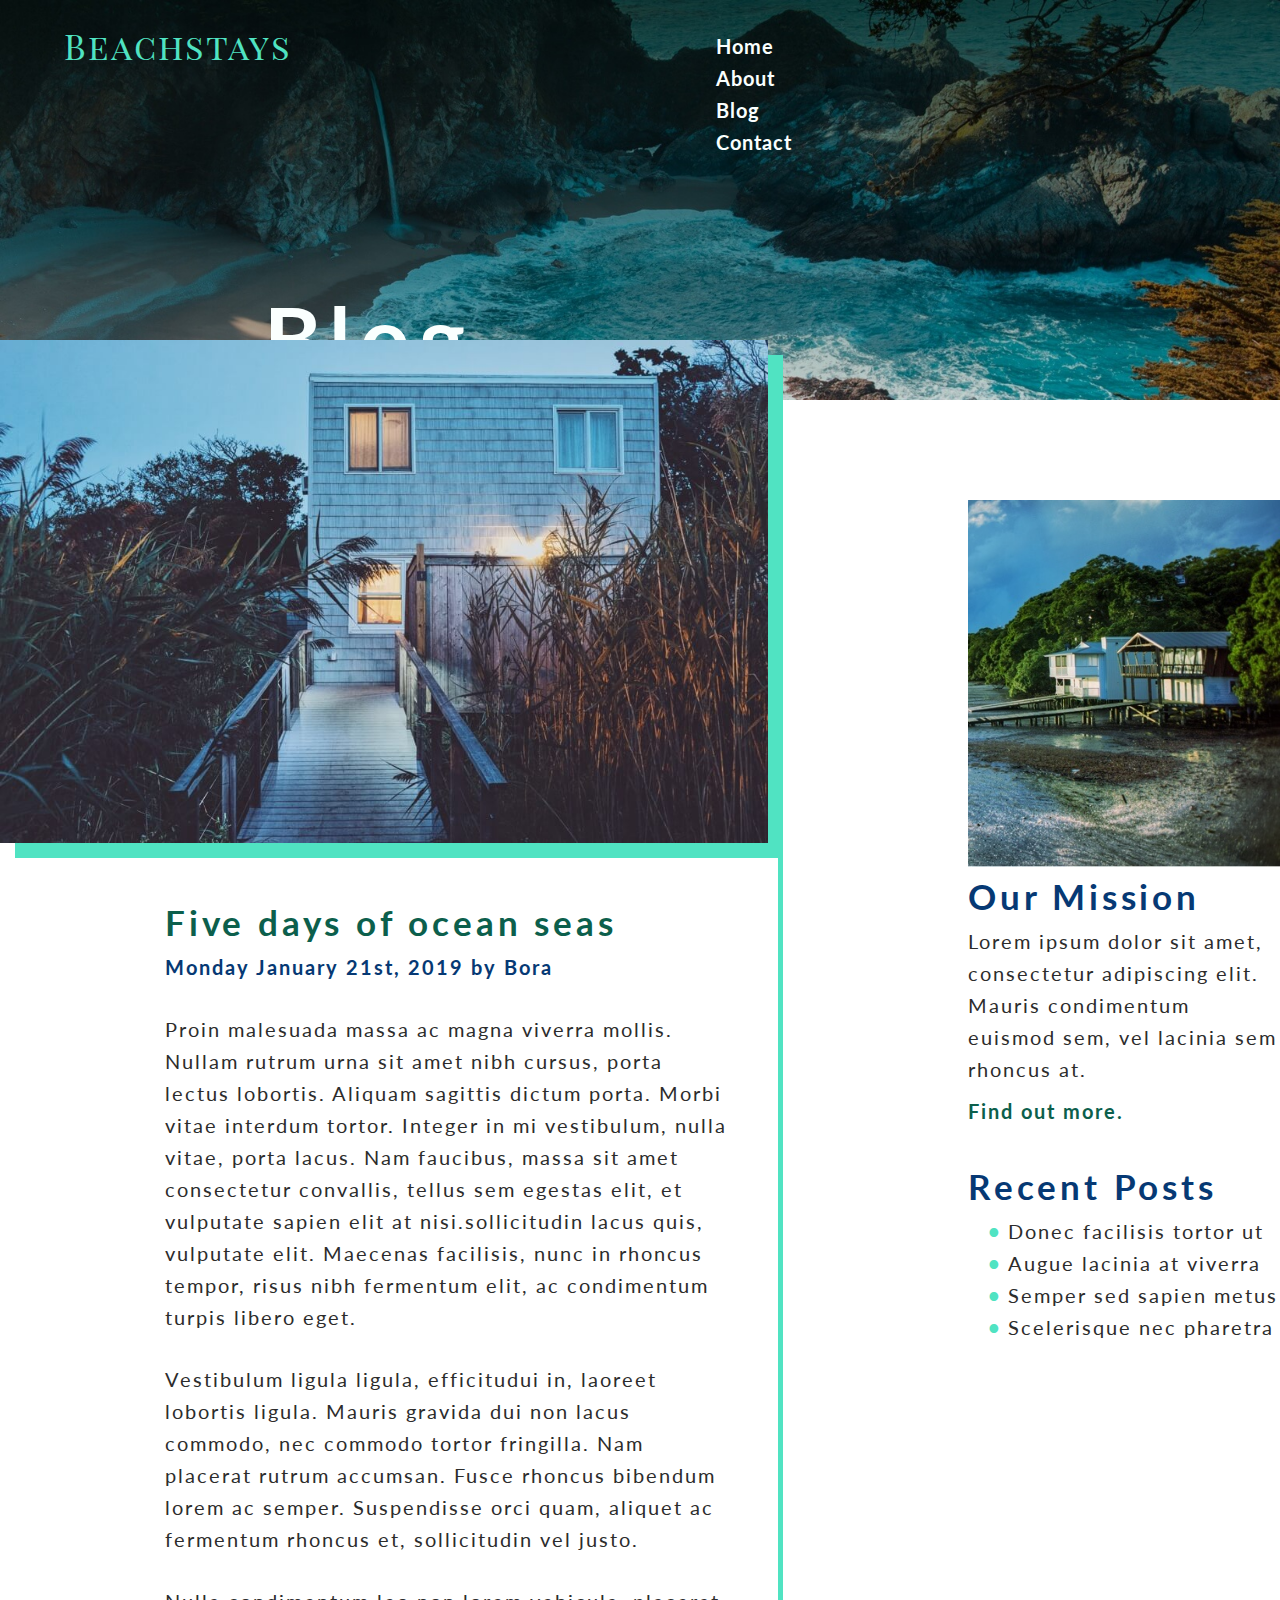
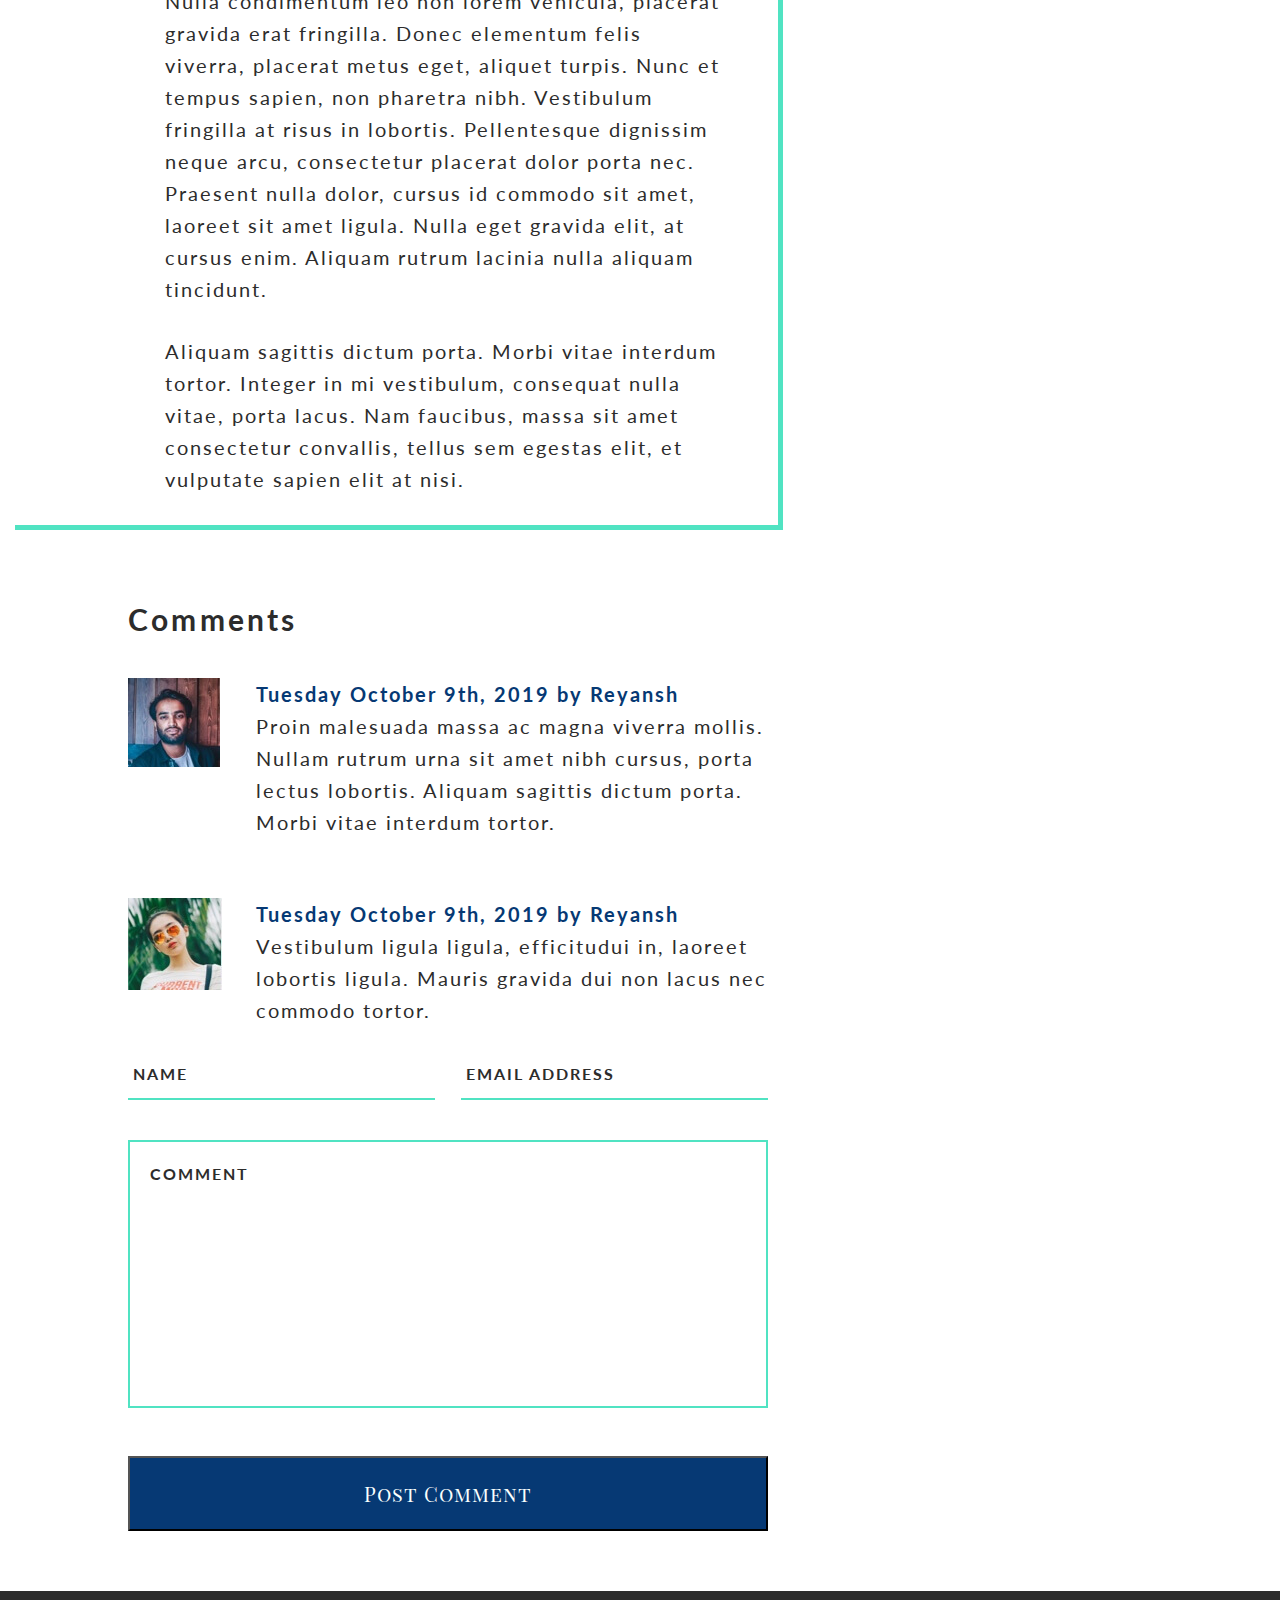
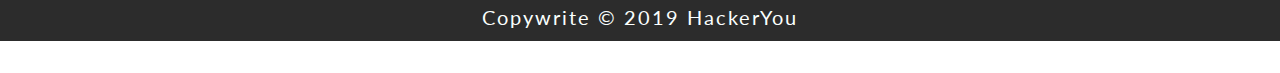
==== commit 550d8382: "13. Started Responsive Index Page and adjustments on the navMenu for accessibility" ====
--- a/blog.html
+++ b/blog.html
@@ -24,7 +24,7 @@
         <div class="navBar">
           <ul>
             <li><a href="./index.html" class="nav">Home</a></li>
-            <li><a href="./contact.html" class="nav">About</a></li>
+            <li><a href="./index.html#visitGuyana" class="nav">About</a></li>
             <li><a href="./blog.html" class="nav">Blog</a></li>
             <li><a href="./contact.html" class="nav">Contact</a></li>
           </ul>
@@ -48,7 +48,8 @@
     <section class="blogPost">
       <div class="detailedTrip">
         <div class="blogImageContainer">
-          <img src="./assets/images/post-image.jpg" alt="XXXXXX">
+          <img src="./assets/images/post-image.jpg"
+            alt="The backside of a gray house with a wooden ramp in the middle of the forest.">
         </div>
         <div class="blogTextContainer">
           <h4>Five days of ocean seas</h4>
@@ -90,7 +91,8 @@
     <aside class="ourMission">
       <div class="ourMissionRecentPosts">
         <div class="ourMissionImageContainer">
-          <img src="./assets/images/sidebar-image.jpg" alt="XXXXXX">
+          <img src="./assets/images/sidebar-image.jpg"
+            alt="Two two-story houses on stilts by the river with a forest behind.">
         </div>
 
         <div class="ourMissionTextContainer">
@@ -98,7 +100,7 @@
           <p class="comm">
             Lorem ipsum dolor sit amet, consectetur adipiscing elit. Mauris condimentum euismod sem, vel
             lacinia sem rhoncus at.</p>
-          <a href="#" class="linkType">Find out more.</a>
+          <a href="#" class="linkType2">Find out more.</a>
         </div>
 
         <div class="recentPosts">
@@ -119,7 +121,7 @@
 
       <div class="userComments">
         <div class="userImageContainer">
-          <img src="./assets/images/comment-image.jpg" alt="XXXXX">
+          <img src="./assets/images/comment-image.jpg" alt="Image of a male user.">
         </div>
         <div class="userCommentContainer">
           <p class="date">Tuesday October 9th, 2019 by Reyansh</p>
@@ -130,7 +132,7 @@
 
       <div class="userComments">
         <div class="userImageContainer">
-          <img src="./assets/images/comment-image2.jpg" alt="XXXXXX">
+          <img src="./assets/images/comment-image2.jpg" alt="Image of a female user.">
         </div>
         <div class="userCommentContainer">
           <p class="date">Tuesday October 9th, 2019 by Reyansh</p>
--- a/styles/styles.css
+++ b/styles/styles.css
@@ -372,13 +372,18 @@
 
 .date {
   color: #063974;
+  font-weight: bold;
 }
 .date span {
   font-weight: bold;
 }
 
-.linkType {
+.linkType2 {
   color: #0c5f4c;
+  font-weight: bold;
+}
+.linkType2:hover, .linkType2:focus {
+  color: #50e3c2;
 }
 
 * {
@@ -446,7 +451,11 @@
       -ms-flex-pack: justify;
           justify-content: space-between;
 }
-.menu .wrapper .navBar ul {
+.menu .wrapper input[type=checkbox],
+.menu .wrapper label[for=openSidebarMenu] {
+  display: none;
+}
+.menu .wrapper .slideMenu {
   display: -webkit-box;
   display: -ms-flexbox;
   display: flex;
@@ -458,11 +467,8 @@
       -ms-flex-pack: justify;
           justify-content: space-between;
 }
-.menu .wrapper .navBar ul a {
+.menu .wrapper .slideMenu a {
   padding-left: 30px;
-}
-.menu .hamburgerMenu {
-  display: none;
 }
 
 #welcomePage header {
@@ -482,6 +488,8 @@
   text-align: left;
   padding-top: 200px;
   padding-left: 420px;
+  position: relative;
+  right: 50;
   z-index: 10;
 }
 
@@ -511,12 +519,12 @@
   background-color: #2c2c2c;
   color: #fafffe;
   text-align: center;
+  height: 50px;
 }
 
 footer p {
   width: 100%;
   padding: 10px;
-  margin: 0;
 }
 
 #imagesGallery,
@@ -526,7 +534,7 @@
 }
 
 #visitGuyana {
-  height: 460px;
+  height: 470px;
 }
 #visitGuyana .wrapper {
   margin-top: 200px;
@@ -546,9 +554,6 @@
   margin-bottom: 20px;
 }
 
-#imagesGallery {
-  height: 500px;
-}
 #imagesGallery ul {
   display: -webkit-box;
   display: -ms-flexbox;
@@ -564,7 +569,6 @@
 }
 
 .secondNav {
-  height: 350px;
   margin: 30px 0;
 }
 .secondNav ul {
@@ -589,8 +593,8 @@
       flex-basis: 10%;
 }
 .secondNav ul li .seconNavText {
-  -ms-flex-preferred-size: 80%;
-      flex-basis: 80%;
+  -ms-flex-preferred-size: 90%;
+      flex-basis: 90%;
   padding-left: 10px;
 }
 .secondNav ul li .seconNavText h6 {
@@ -603,7 +607,13 @@
   color: white;
   padding: 15px;
   border-radius: 50%;
-  background-color: #50e3c2;
+  background-color: red;
+}
+.secondNav i.paperIcon::before {
+  padding: 15px 17.5px;
+}
+.secondNav i.usersIcon::before {
+  padding: 15px 12.5px;
 }
 
 #planAhead,
@@ -956,16 +966,185 @@
   #contactPage main .companyInfo {
     text-align: center;
   }
+
+  #blogPage #header {
+    width: 100%;
+  }
+  #blogPage #header .headerText {
+    margin: 60px auto;
+  }
+  #blogPage #header .headerText h2 {
+    font-size: 3rem;
+  }
+  #blogPage main {
+    -webkit-box-orient: vertical;
+    -webkit-box-direction: normal;
+        -ms-flex-direction: column;
+            flex-direction: column;
+  }
+  #blogPage main .blogImageContainer {
+    height: 300px;
+    width: -webkit-fit-content;
+    width: -moz-fit-content;
+    width: fit-content;
+    margin: 0 auto;
+  }
+  #blogPage main .blogTextContainer {
+    width: 90%;
+    margin: 20px auto;
+    padding: 0;
+    right: 0;
+    text-align: center;
+    border: none;
+  }
+  #blogPage main .ourMissionRecentPosts {
+    padding: 0;
+  }
+  #blogPage main .ourMissionRecentPosts .ourMissionTextContainer {
+    width: 90%;
+    margin: 0 auto 30px;
+    text-align: center;
+  }
+  #blogPage main .ourMissionRecentPosts .ourMissionImageContainer {
+    width: 200px;
+    margin: 0 auto 30px;
+  }
+  #blogPage main .ourMissionRecentPosts .recentPosts {
+    width: 100%;
+    text-align: center;
+    margin: 0 auto;
+  }
+  #blogPage main .comments,
+#blogPage main .commentForm {
+    width: 90%;
+    margin: 0 auto 30px;
+  }
+  #blogPage main .comments h6,
+#blogPage main .commentForm h6 {
+    text-align: center;
+    margin-top: 30px;
+  }
+
+  #welcomePage #header .headerText {
+    margin: 0 auto;
+  }
+  #welcomePage #header .imagesContainer {
+    display: none;
+  }
+  #welcomePage #header input[type=checkbox],
+#welcomePage #header label[for=openSidebarMenu] {
+    display: block;
+    position: fixed;
+    top: 15px;
+    right: 20px;
+  }
+  #welcomePage #header input[type=checkbox] {
+    opacity: 0;
+  }
+  #welcomePage #header .menu .wrapper .slideMenu {
+    -webkit-box-orient: vertical;
+    -webkit-box-direction: normal;
+        -ms-flex-direction: column;
+            flex-direction: column;
+    position: fixed;
+    right: -1000px;
+  }
+  #welcomePage #header input[type=checkbox]:checked ~ .slideMenu {
+    right: 0;
+  }
+  #welcomePage #visitGuyana {
+    margin: 0 auto;
+  }
+  #welcomePage #visitGuyana .wrapper {
+    margin: 50px auto;
+  }
+  #welcomePage #visitGuyana .wrapper .visitGuyanaContent {
+    -ms-flex-preferred-size: 90%;
+        flex-basis: 90%;
+    margin: 0 auto;
+    text-align: center;
+  }
+  #welcomePage #visitGuyana .wrapper .visitGuyanaImageContainer {
+    display: none;
+  }
+  #welcomePage .secondNav {
+    width: 100%;
+    margin: 0 auto;
+  }
+  #welcomePage .secondNav ul {
+    -webkit-box-orient: vertical;
+    -webkit-box-direction: normal;
+        -ms-flex-direction: column;
+            flex-direction: column;
+  }
+  #welcomePage .secondNav ul li {
+    width: 100%;
+  }
+  #welcomePage #planAhead {
+    -webkit-box-orient: vertical;
+    -webkit-box-direction: normal;
+        -ms-flex-direction: column;
+            flex-direction: column;
+    width: 100%;
+    text-align: center;
+  }
+  #welcomePage #planAhead .planAheadImageContainer {
+    -ms-flex-preferred-size: 90%;
+        flex-basis: 90%;
+    margin: 20px auto;
+  }
+  #welcomePage #planAhead .planAheadImageContainer img {
+    top: 0;
+    -webkit-box-shadow: none;
+            box-shadow: none;
+  }
+  #welcomePage #planAhead .planAheadTextContainer {
+    width: 90%;
+    text-align: center;
+    margin: 0 auto;
+    padding: 50px;
+  }
+  #welcomePage #newLocations {
+    -webkit-box-orient: vertical;
+    -webkit-box-direction: reverse;
+        -ms-flex-direction: column-reverse;
+            flex-direction: column-reverse;
+    width: 100%;
+    text-align: center;
+  }
+  #welcomePage #newLocations .newLocationsImageContainer {
+    -ms-flex-preferred-size: 90%;
+        flex-basis: 90%;
+    margin: 20px auto;
+  }
+  #welcomePage #newLocations .newLocationsImageContainer img {
+    top: 0;
+    -webkit-box-shadow: none;
+            box-shadow: none;
+  }
+  #welcomePage #newLocations .newLocationsTextContainer {
+    width: 90%;
+    text-align: center;
+    margin: 0 auto;
+    padding: 50px;
+  }
+
+  footer {
+    text-align: center;
+  }
+  footer .p {
+    padding: 0;
+  }
 }
 @media (max-width: 700px) {
-  #contactPage #header .navBar {
-    display: none;
-  }
-  #contactPage #header .hamburgerMenu {
-    display: contents;
-  }
-  #contactPage #header .hamburgerMenu .showIcon {
-    padding-top: 10px;
+  #contactPage #header .slideMenu {
+    position: absolute;
+    right: -1500px;
+    -webkit-box-orient: vertical;
+    -webkit-box-direction: normal;
+        -ms-flex-direction: column;
+            flex-direction: column;
+    color: red;
   }
   #contactPage #header .headerText {
     margin-top: 40px;
@@ -991,6 +1170,104 @@
   #contactPage main .sendMessageForm .nameEmailContainer input {
     width: 100%;
   }
+
+  #blogPage #header .headerText {
+    margin: 90px auto;
+  }
+  #blogPage main {
+    -webkit-box-orient: vertical;
+    -webkit-box-direction: normal;
+        -ms-flex-direction: column;
+            flex-direction: column;
+  }
+  #blogPage main .blogImageContainer {
+    display: none;
+  }
+  #blogPage main .blogTextContainer {
+    margin-top: 70px;
+  }
+  #blogPage main .ourMissionImageContainer {
+    width: 200px;
+    margin: 0 auto 30px;
+  }
+  #blogPage main .recentPosts {
+    width: 100%;
+    text-align: center;
+    margin: 0 auto;
+  }
+  #blogPage main .comments,
+#blogPage main .commentForm {
+    width: 90%;
+    margin: 0 auto 30px;
+  }
+
+  #welcomePage #header .slideMenu {
+    position: absolute;
+    right: -1500px;
+    -webkit-box-orient: vertical;
+    -webkit-box-direction: normal;
+        -ms-flex-direction: column;
+            flex-direction: column;
+    color: red;
+  }
+  #welcomePage #header .headerText {
+    margin-top: 40px;
+  }
+  #welcomePage #header .headerText h2 {
+    font-size: 2rem;
+  }
+  #welcomePage #visitGuyana {
+    height: 50%;
+    padding-bottom: 50px;
+  }
+  #welcomePage #imagesGallery li {
+    padding: 5px;
+  }
+  #welcomePage #planAhead {
+    width: 100%;
+  }
+  #welcomePage #freeTrip {
+    width: 90%;
+  }
+}
+@media (max-width: 600px) {
+  #blogPage .logo {
+    font-size: 1rem;
+  }
+  #blogPage .comments h6 {
+    text-align: center;
+    margin-top: 30px;
+  }
+  #blogPage .comments .userComments {
+    display: -webkit-box;
+    display: -ms-flexbox;
+    display: flex;
+    -webkit-box-orient: vertical;
+    -webkit-box-direction: normal;
+        -ms-flex-direction: column;
+            flex-direction: column;
+  }
+  #blogPage .comments .userComments .userImageContainer {
+    width: 100px;
+    margin: 0 auto 30px;
+  }
+  #blogPage .commentForm .nameEmailContainer {
+    display: -webkit-box;
+    display: -ms-flexbox;
+    display: flex;
+    -webkit-box-orient: vertical;
+    -webkit-box-direction: normal;
+        -ms-flex-direction: column;
+            flex-direction: column;
+  }
+
+  #welcomePage #imagesGallery li {
+    display: none;
+    padding: 5px;
+    -webkit-box-pack: end;
+        -ms-flex-pack: end;
+            justify-content: flex-end;
+  }
 }
 @media (max-width: 400px) {
   #contactPage #header .headerText {
@@ -999,4 +1276,8 @@
   #contactPage #header .headerText h2 {
     font-size: 1.2rem;
   }
+
+  footer {
+    font-size: small;
+  }
 }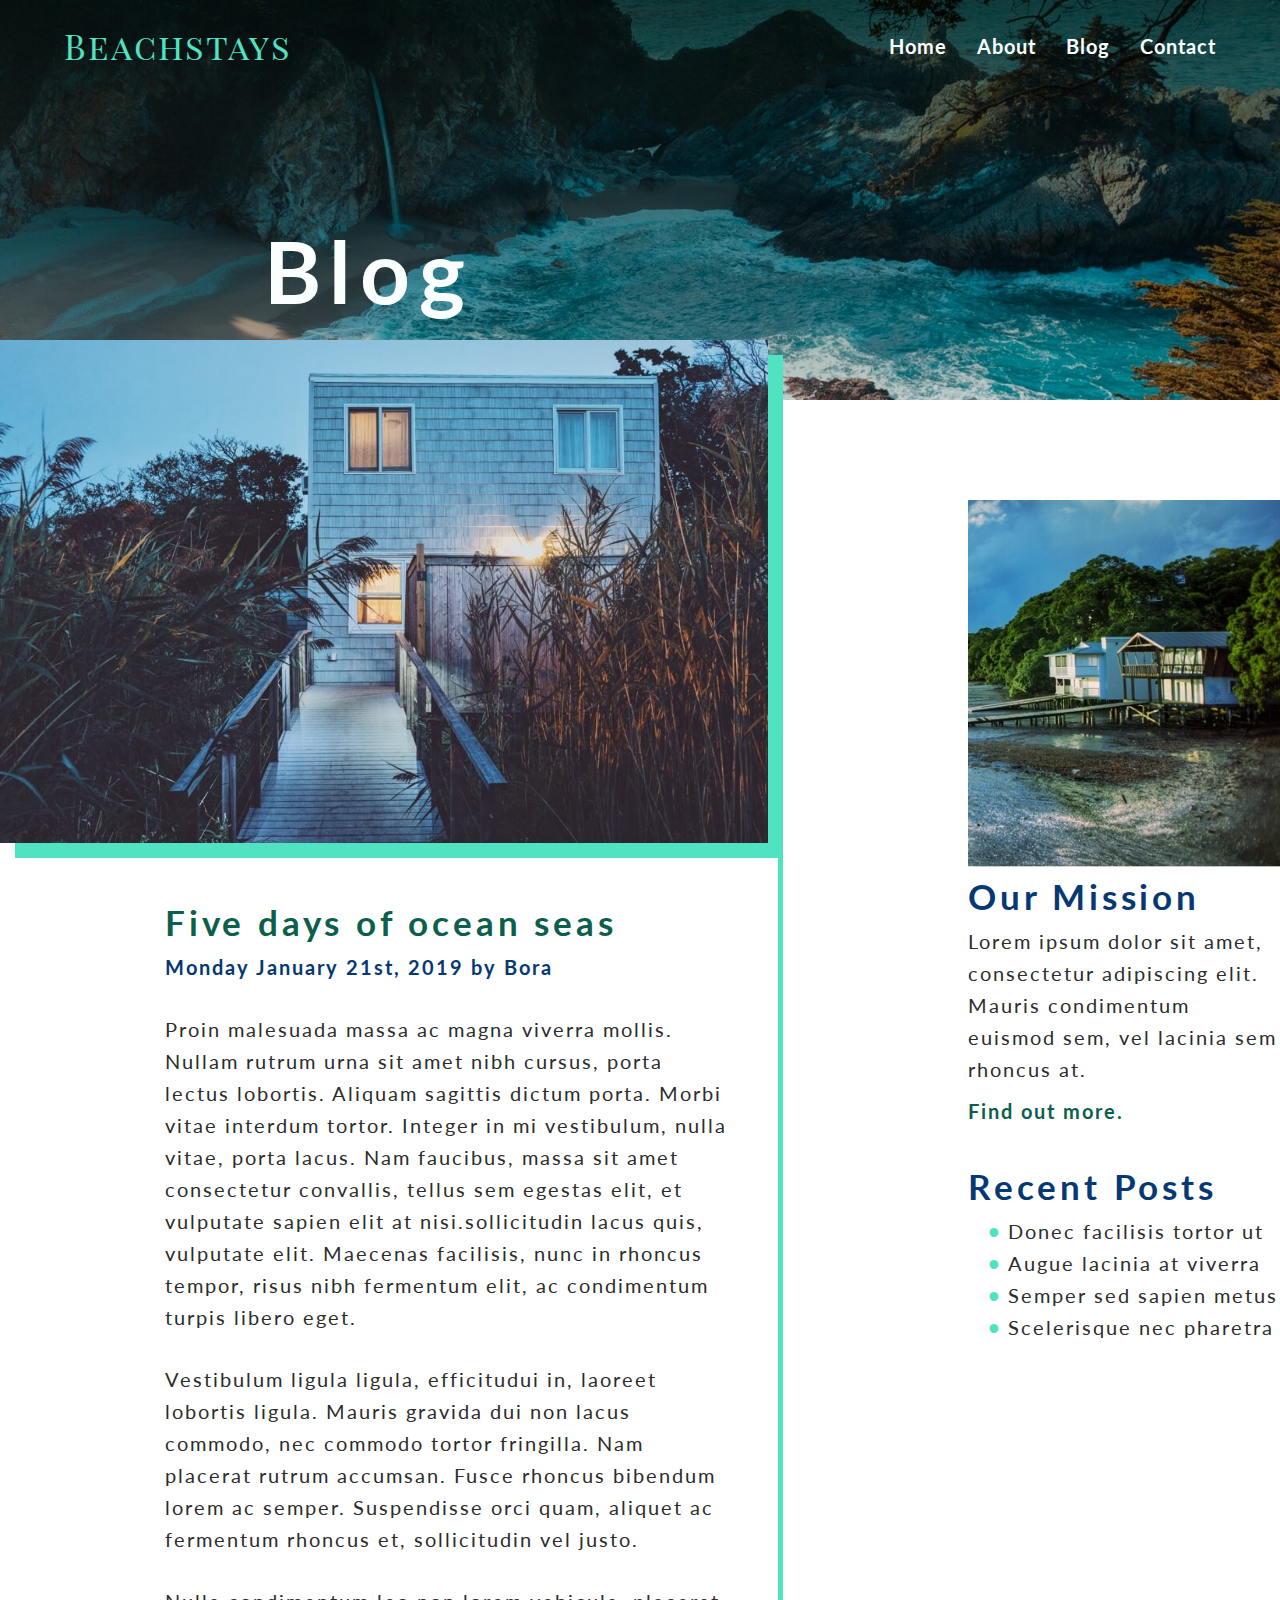
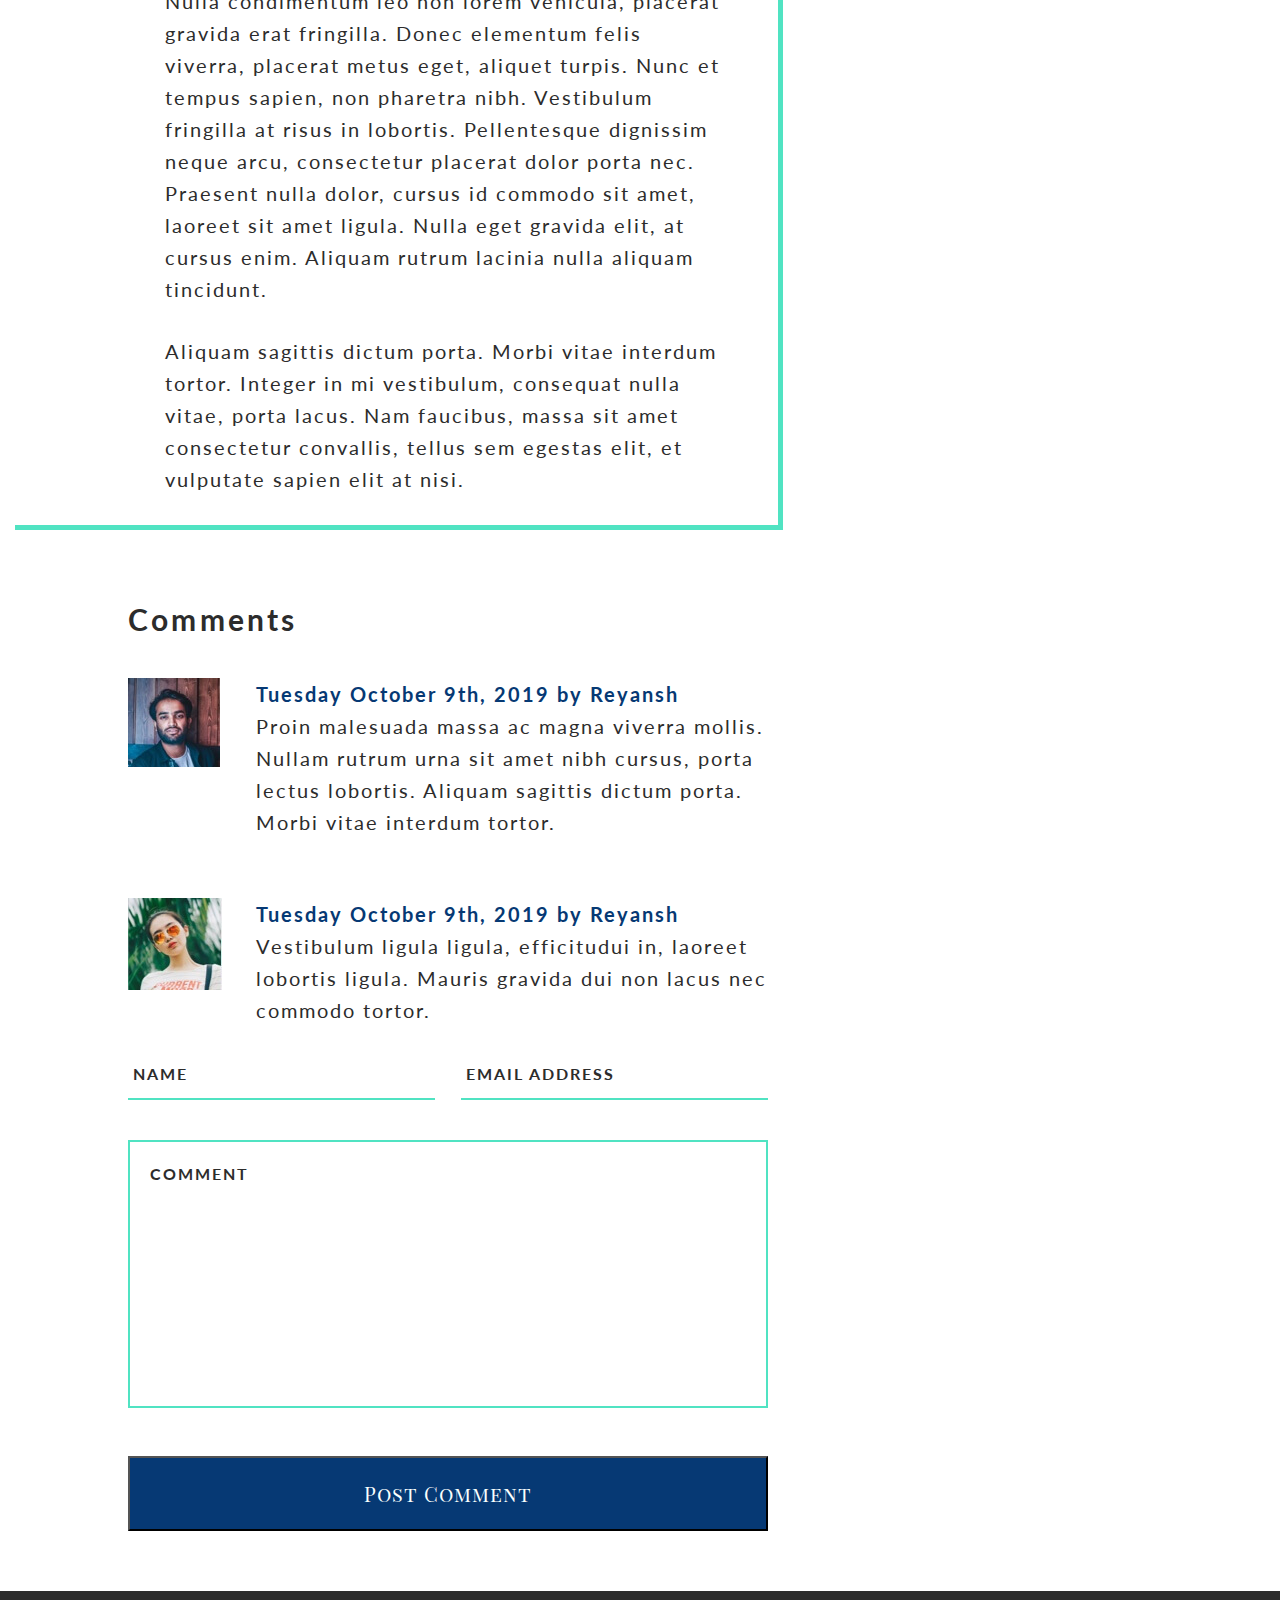
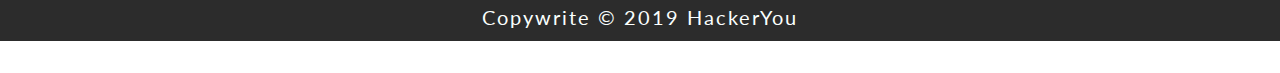
==== commit 6a6483c4: "14. Small changes in responsive and Hamburger menu orrking" ====
--- a/blog.html
+++ b/blog.html
@@ -22,7 +22,13 @@
         </div> <!-- ./logoContainer -->
 
         <div class="navBar">
-          <ul>
+          <!-- "Hamburger menu"  -->
+          <input type="checkbox" id="openSidebarMenu">
+          <label for="openSidebarMenu">
+            <i class="fa fa-bars showIcon"></i>
+          </label>
+
+          <ul class="slideMenu">
             <li><a href="./index.html" class="nav">Home</a></li>
             <li><a href="./index.html#visitGuyana" class="nav">About</a></li>
             <li><a href="./blog.html" class="nav">Blog</a></li>
@@ -30,10 +36,7 @@
           </ul>
         </div>
 
-        <!-- "Hamburger menu"  -->
-        <a href="#" class="hamburgerMenu nav">
-          <i class="fa fa-bars showIcon"></i>
-        </a>
+
       </div> <!-- ./wrapper -->
     </nav>
 
--- a/styles/styles.css
+++ b/styles/styles.css
@@ -443,6 +443,10 @@
   opacity: 0.3;
 }
 
+.showIcon {
+  color: #fafffe;
+}
+
 .menu {
   padding-top: 30px;
 }
@@ -478,16 +482,16 @@
   background-repeat: no-repeat;
 }
 #welcomePage header .imagesContainer {
-  width: 600px;
-  max-width: 700px;
+  width: 80vh;
+  max-width: 100vh;
   position: absolute;
   left: 0;
   top: 200px;
 }
 #welcomePage header .headerText {
   text-align: left;
-  padding-top: 200px;
-  padding-left: 420px;
+  padding-top: 15%;
+  padding-left: 25%;
   position: relative;
   right: 50;
   z-index: 10;
@@ -941,6 +945,14 @@
           box-shadow: 15px 15px #50e3c2;
 }
 
+@media (max-width: 1200px) {
+  #welcomePage header .headerText {
+    width: 100%;
+    margin: 0 auto;
+    padding-left: 0;
+    text-align: center;
+  }
+}
 @media (max-width: 1070px) {
   #contactPage #header {
     width: 100%;
@@ -1025,32 +1037,18 @@
     margin-top: 30px;
   }
 
-  #welcomePage #header .headerText {
+  #welcomePage header .headerText {
     margin: 0 auto;
-  }
-  #welcomePage #header .imagesContainer {
+    margin-top: 40px;
+  }
+  #welcomePage header .headerText h1 {
+    font-size: 3rem;
+  }
+  #welcomePage header .headerText h3 {
+    font-size: 2.5rem;
+  }
+  #welcomePage header .imagesContainer {
     display: none;
-  }
-  #welcomePage #header input[type=checkbox],
-#welcomePage #header label[for=openSidebarMenu] {
-    display: block;
-    position: fixed;
-    top: 15px;
-    right: 20px;
-  }
-  #welcomePage #header input[type=checkbox] {
-    opacity: 0;
-  }
-  #welcomePage #header .menu .wrapper .slideMenu {
-    -webkit-box-orient: vertical;
-    -webkit-box-direction: normal;
-        -ms-flex-direction: column;
-            flex-direction: column;
-    position: fixed;
-    right: -1000px;
-  }
-  #welcomePage #header input[type=checkbox]:checked ~ .slideMenu {
-    right: 0;
   }
   #welcomePage #visitGuyana {
     margin: 0 auto;
@@ -1136,8 +1134,61 @@
     padding: 0;
   }
 }
+@media (max-width: 900px) {
+  .headerText {
+    margin-top: 40px;
+  }
+  .headerText h1 {
+    font-size: 2.2rem;
+  }
+  .headerText h3 {
+    font-size: 2rem;
+  }
+}
 @media (max-width: 700px) {
-  #contactPage #header .slideMenu {
+  #contactPage header input[type=checkbox],
+#contactPage header label[for=openSidebarMenu] {
+    display: block;
+    width: 30px;
+    height: 30px;
+    position: fixed;
+    top: 33px;
+    right: 15px;
+    background-color: #fafffe;
+    opacity: 60%;
+    z-index: 20;
+    text-align: center;
+  }
+  #contactPage header input[type=checkbox] i,
+#contactPage header label[for=openSidebarMenu] i {
+    color: #2c2c2c;
+    z-index: 15;
+  }
+  #contactPage header input[type=checkbox] {
+    opacity: 0;
+  }
+  #contactPage header .slideMenu {
+    -webkit-box-orient: vertical;
+    -webkit-box-direction: normal;
+        -ms-flex-direction: column;
+            flex-direction: column;
+    width: 130px;
+    height: 150px;
+    position: fixed;
+    right: -150px;
+    top: 77px;
+    background-color: #fafffe;
+    opacity: 60%;
+    z-index: 20;
+  }
+  #contactPage header .slideMenu a {
+    color: #2c2c2c;
+    z-index: 15;
+  }
+  #contactPage header input[type=checkbox]:checked ~ .slideMenu {
+    right: 15px;
+  }
+  #contactPage header .slideMenu {
     position: absolute;
     right: -1500px;
     -webkit-box-orient: vertical;
@@ -1146,10 +1197,10 @@
             flex-direction: column;
     color: red;
   }
-  #contactPage #header .headerText {
+  #contactPage header .headerText {
     margin-top: 40px;
   }
-  #contactPage #header .headerText h2 {
+  #contactPage header .headerText h2 {
     font-size: 2rem;
   }
   #contactPage main .sendMessageForm {
@@ -1171,7 +1222,49 @@
     width: 100%;
   }
 
-  #blogPage #header .headerText {
+  #blogPage header input[type=checkbox],
+#blogPage header label[for=openSidebarMenu] {
+    display: block;
+    width: 30px;
+    height: 30px;
+    position: fixed;
+    top: 33px;
+    right: 15px;
+    background-color: #fafffe;
+    opacity: 60%;
+    z-index: 20;
+    text-align: center;
+  }
+  #blogPage header input[type=checkbox] i,
+#blogPage header label[for=openSidebarMenu] i {
+    color: #2c2c2c;
+    z-index: 15;
+  }
+  #blogPage header input[type=checkbox] {
+    opacity: 0;
+  }
+  #blogPage header .slideMenu {
+    -webkit-box-orient: vertical;
+    -webkit-box-direction: normal;
+        -ms-flex-direction: column;
+            flex-direction: column;
+    width: 130px;
+    height: 150px;
+    position: fixed;
+    right: -150px;
+    top: 77px;
+    background-color: #fafffe;
+    opacity: 60%;
+    z-index: 20;
+  }
+  #blogPage header .slideMenu a {
+    color: #2c2c2c;
+    z-index: 15;
+  }
+  #blogPage header input[type=checkbox]:checked ~ .slideMenu {
+    right: 15px;
+  }
+  #blogPage header .headerText {
     margin: 90px auto;
   }
   #blogPage main {
@@ -1201,19 +1294,55 @@
     margin: 0 auto 30px;
   }
 
-  #welcomePage #header .slideMenu {
-    position: absolute;
-    right: -1500px;
+  #welcomePage header input[type=checkbox],
+#welcomePage header label[for=openSidebarMenu] {
+    display: block;
+    width: 30px;
+    height: 30px;
+    position: fixed;
+    top: 33px;
+    right: 15px;
+    background-color: #fafffe;
+    opacity: 60%;
+    z-index: 20;
+    text-align: center;
+  }
+  #welcomePage header input[type=checkbox] i,
+#welcomePage header label[for=openSidebarMenu] i {
+    color: #2c2c2c;
+    z-index: 15;
+  }
+  #welcomePage header input[type=checkbox] {
+    opacity: 0;
+  }
+  #welcomePage header .slideMenu {
     -webkit-box-orient: vertical;
     -webkit-box-direction: normal;
         -ms-flex-direction: column;
             flex-direction: column;
-    color: red;
-  }
-  #welcomePage #header .headerText {
+    width: 130px;
+    height: 150px;
+    position: fixed;
+    right: -150px;
+    top: 77px;
+    background-color: #fafffe;
+    opacity: 60%;
+    z-index: 20;
+  }
+  #welcomePage header .slideMenu a {
+    color: #2c2c2c;
+    z-index: 15;
+  }
+  #welcomePage header input[type=checkbox]:checked ~ .slideMenu {
+    right: 15px;
+  }
+  #welcomePage header .headerText {
     margin-top: 40px;
   }
-  #welcomePage #header .headerText h2 {
+  #welcomePage header .headerText h1 {
+    font-size: 2.5rem;
+  }
+  #welcomePage header .headerText h3 {
     font-size: 2rem;
   }
   #welcomePage #visitGuyana {
@@ -1261,6 +1390,15 @@
             flex-direction: column;
   }
 
+  #welcomePage header .headerText {
+    margin-top: 40px;
+  }
+  #welcomePage header .headerText h1 {
+    font-size: 2rem;
+  }
+  #welcomePage header .headerText h3 {
+    font-size: 1.7rem;
+  }
   #welcomePage #imagesGallery li {
     display: none;
     padding: 5px;
